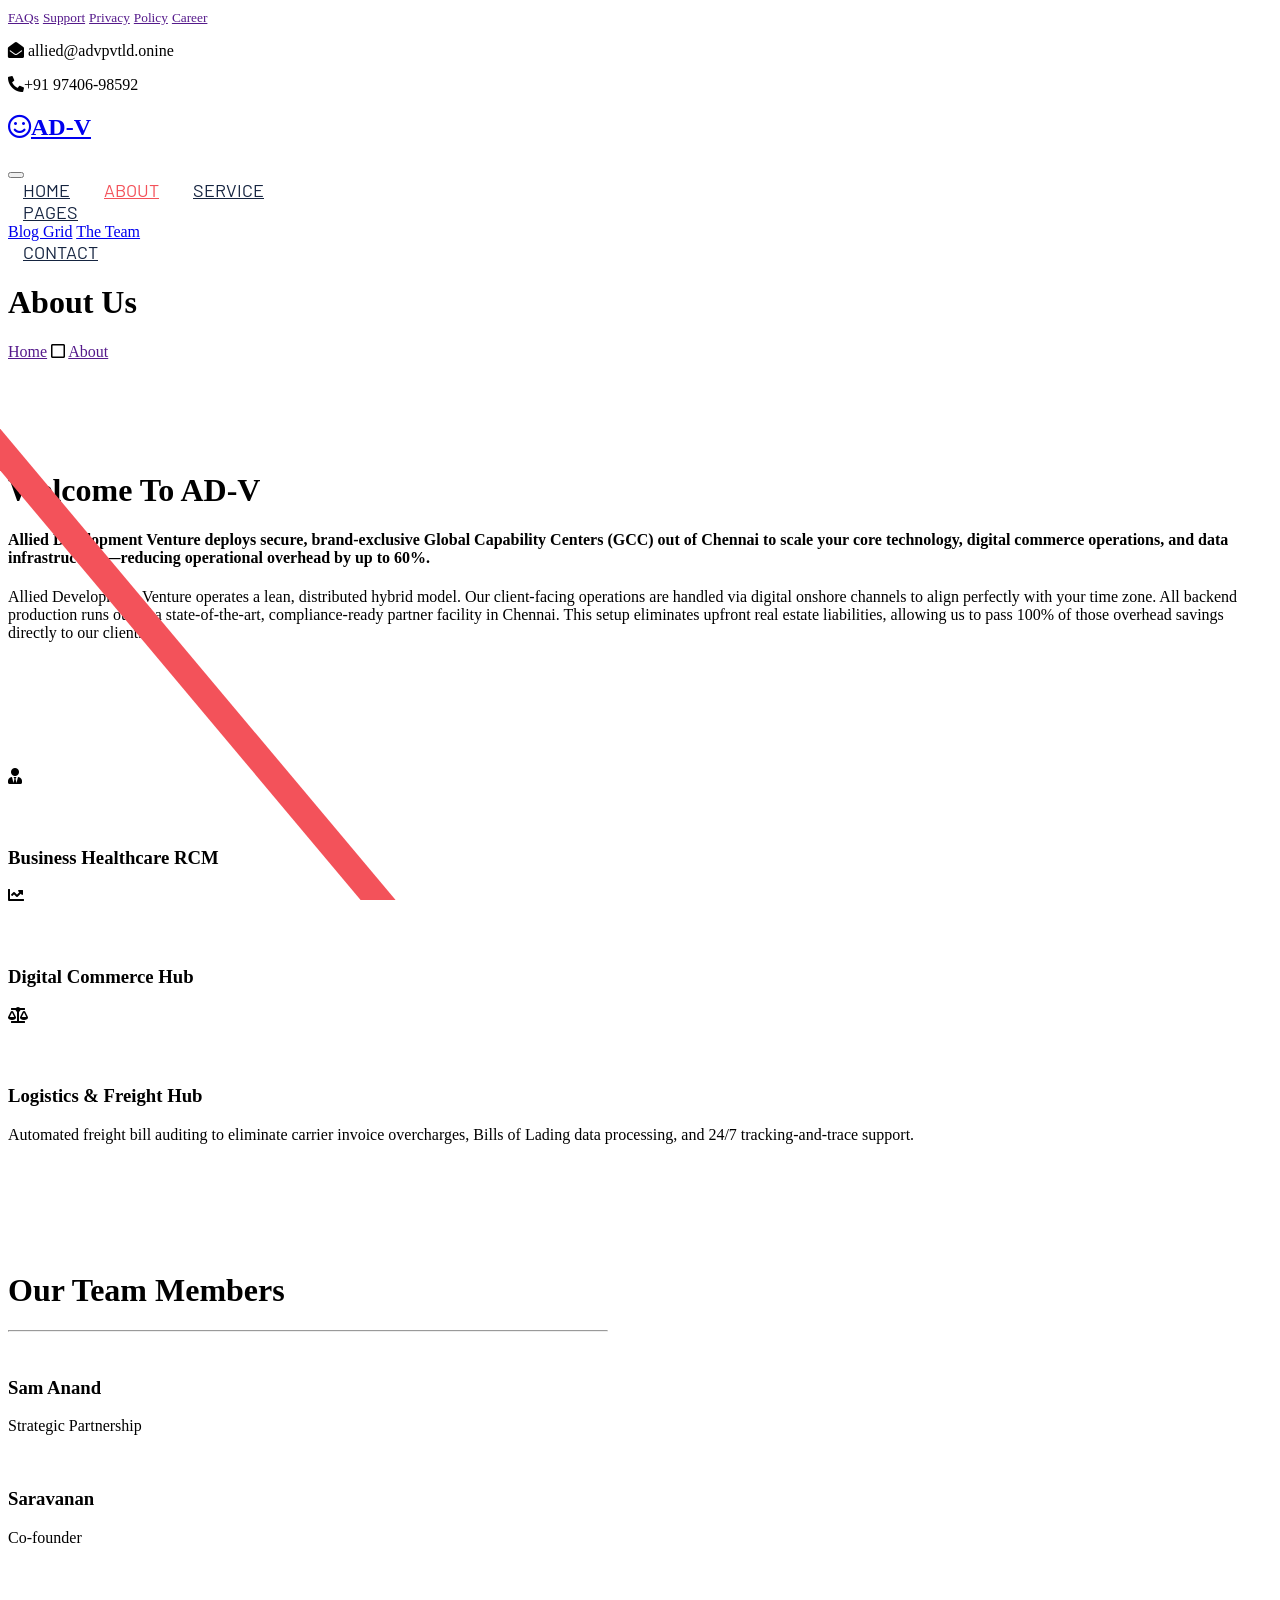
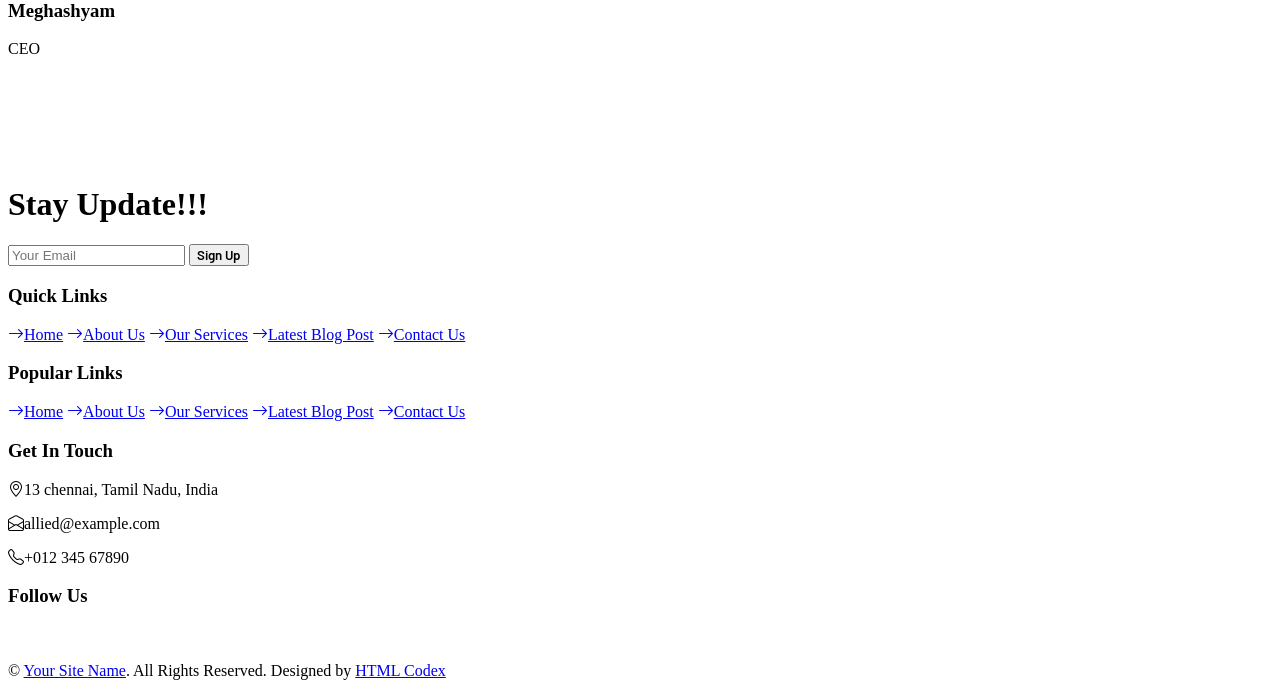
==== about.html @ de0f82d9 "Fix HTML encoding issues in about.html" ====
<!DOCTYPE html>
<html lang="en">

<head>
    <meta charset="utf-8">
    <title> AD-V - Consultancy Website Template</title>
    <meta content="width=device-width, initial-scale=1.0" name="viewport">
    <meta content="Free HTML Templates" name="keywords">
    <meta content="Free HTML Templates" name="description">

    <!-- Favicon -->
    <link href="img/favicon.ico" rel="icon">

    <!-- Google Web Fonts -->
    <link rel="preconnect" href="https://fonts.googleapis.com">
    <link rel="preconnect" href="https://fonts.gstatic.com" crossorigin>
    <link href="https://fonts.googleapis.com/css2?family=Barlow:wght@500;600;700&family=Open+Sans:wght@400;600&display=swap" rel="stylesheet"> 

    <!-- Icon Font Stylesheet -->
    <link href="https://cdnjs.cloudflare.com/ajax/libs/font-awesome/5.10.0/css/all.min.css" rel="stylesheet">
    <link href="https://cdn.jsdelivr.net/npm/bootstrap-icons@1.4.1/font/bootstrap-icons.css" rel="stylesheet">

    <!-- Libraries Stylesheet -->
    <link href="lib/owlcarousel/assets/owl.carousel.min.css" rel="stylesheet">

    <!-- Customized Bootstrap Stylesheet -->
    <link href="css/bootstrap.min.css" rel="stylesheet">

    <!-- Template Stylesheet -->
    <link href="css/style.css" rel="stylesheet">
</head>

<div>
    <!-- Topbar Start -->
    <div class="container-fluid bg-secondary ps-5 pe-0 d-none d-lg-block">
        <div class="row gx-0">
            <div class="col-md-6 text-center text-lg-start mb-2 mb-lg-0">
                <div class="d-inline-flex align-items-center">
                    <a class="text-body py-2 pe-3 border-end" href=""><small>FAQs</small></a>
                    <a class="text-body py-2 px-3 border-end" href=""><small>Support</small></a>
                    <a class="text-body py-2 px-3 border-end" href=""><small>Privacy</small></a>
                    <a class="text-body py-2 px-3 border-end" href=""><small>Policy</small></a>
                    <a class="text-body py-2 ps-3" href=""><small>Career</small></a>
                </div>
            </div>
            <div class="col-md-6 text-center text-lg-end">
                <div class="position-relative d-inline-flex align-items-center bg-primary text-white top-shape px-5">
                    <div class="me-3 pe-3 border-end py-2">
                        <p class="m-0"><i class="fa fa-envelope-open me-2"></i> allied@advpvtld.onine </p>
                    </div>
                    <div class="py-2">
                        <p class="m-0"><i class="fa fa-phone-alt me-2"></i>+91 97406-98592</p>
                    </div>
                </div>
            </div>
        </div>
    </div>
    <!-- Topbar End -->


    <!-- Navbar Start -->
    <nav class="navbar navbar-expand-lg bg-white navbar-light shadow-sm px-5 py-3 py-lg-0">
        <a href="index.html" class="navbar-brand p-0">
            <h1 class="m-0 text-uppercase text-primary"><i class="far fa-smile text-primary me-2"></i>AD-V</h1>
        </a>
        <button class="navbar-toggler" type="button" data-bs-toggle="collapse" data-bs-target="#navbarCollapse">
            <span class="navbar-toggler-icon"></span>
        </button>
        <div class="collapse navbar-collapse" id="navbarCollapse">
            <div class="navbar-nav ms-auto py-0 me-n3">
                <a href="index.html" class="nav-item nav-link">Home</a>
                <a href="about.html" class="nav-item nav-link active">About</a>
                <a href="service.html" class="nav-item nav-link">Service</a>
                <div class="nav-item dropdown">
                    <a href="#" class="nav-link dropdown-toggle" data-bs-toggle="dropdown">Pages</a>
                    <div class="dropdown-menu m-0">
                        <a href="blog.html" class="dropdown-item">Blog Grid</a>
                        <a href="team.html" class="dropdown-item">The Team</a>
                    </div>
                </div>
                <a href="contact.html" class="nav-item nav-link">Contact</a>
            </div>
        </div>
    </nav>
    <!-- Navbar End -->


    <!-- Page Header Start -->
    <div class="container-fluid bg-dark p-5">
        <div class="row">
            <div class="col-12 text-center">
                <h1 class="display-4 text-white">About Us</h1>
                <a href="">Home</a>
                <i class="far fa-square text-primary px-2"></i>
                <a href="">About</a>
            </div>
        </div>
    </div>
    <!-- Page Header End -->


    <!-- About Start -->
    <div class="container-fluid bg-secondary p-0">
        <div class="row g-0">
            <div class="col-lg-6 py-6 px-5">
                <h1 class="display-5 mb-4">Welcome To <span class="text-primary">AD-V</span></h1>
                <h4 class="text-primary mb-4"> Allied Development Venture deploys secure, brand-exclusive Global Capability Centers (GCC) out of Chennai to scale your core technology, digital commerce operations, and data infrastructure—reducing operational overhead by up to 60%.</h4>
                <p class="mb-4">Allied Development Venture operates a lean, distributed hybrid model. Our client-facing operations are handled via digital onshore channels to align perfectly with your time zone. All backend production runs out of a state-of-the-art, compliance-ready partner facility in Chennai. This setup eliminates upfront real estate liabilities, allowing us to pass 100% of those overhead savings directly to our clients</p>
                <a href="" class="btn btn-primary py-md-3 px-md-5 rounded-pill">Get A Quote</a>
            </div>
            <div class="col-lg-6">
                <div class="h-100 d-flex flex-column justify-content-center bg-primary p-5">
                    <div class="d-flex text-white mb-5">
                        <div class="d-flex flex-shrink-0 align-items-center justify-content-center bg-white text-primary rounded-circle mx-auto mb-4" style="width: 60px; height: 60px;">
                            <i class="fa fa-user-tie fs-4"></i>
                        </div>
                        <div class="ps-4">
                            <h3>Business Healthcare RCM</h3>
                            <p class="mb-0"HIPAA-aligned medical coding (ICD-10/CPT), electronic claim batch submissions, insurance eligibility verification, and aged Accounts Receivable (AR) recovery.</p>
                        </div>
                    </div>
                    <div class="d-flex text-white mb-5">
                        <div class="d-flex flex-shrink-0 align-items-center justify-content-center bg-white text-primary rounded-circle mx-auto mb-4" style="width: 60px; height: 60px;">
                            <i class="fa fa-chart-line fs-4"></i>
                        </div>
                        <div class="ps-4">
                            <h3>Digital Commerce Hub</h3>
                            <p class="mb-0"24/7 storefront customer care (Zendesk, Gorgias), product catalog configurations, and order-to-return lifecycles for Shopify and Amazon brands.</p>
                        </div>
                    </div>
                    <div class="d-flex text-white">
                        <div class="d-flex flex-shrink-0 align-items-center justify-content-center bg-white text-primary rounded-circle mx-auto mb-4" style="width: 60px; height: 60px;">
                            <i class="fa fa-balance-scale fs-4"></i>
                        </div>
                        <div class="ps-4">
                            <h3>Logistics & Freight Hub</h3>
                            <p class="mb-0"> Automated freight bill auditing to eliminate carrier invoice overcharges, Bills of Lading data processing, and 24/7 tracking-and-trace support.</p>
                        </div>
                    </div>
                </div>
            </div>
        </div>
    </div>
    <!-- About End -->


    <!-- Team Start -->
    <div class="container-fluid py-6 px-5">
        <div class="text-center mx-auto mb-5" style="max-width: 600px;">
            <h1 class="display-5 mb-0">Our Team Members</h1>
            <hr class="w-25 mx-auto bg-primary">
        </div>
        <div class="row g-5">
            <div class="col-lg-4">
                <div class="team-item position-relative overflow-hidden">
                    <img class="img-fluid w-100" src="img/team-1.jpg" alt="">
                    <div class="team-text w-100 position-absolute top-50 text-center bg-primary p-4">
                        <h3 class="text-white">Sam Anand</h3>
                        <p class="text-white text-uppercase mb-0">Strategic Partnership </p>
                    </div>
                </div>
            </div>
            <div class="col-lg-4">
                <div class="team-item position-relative overflow-hidden">
                    <img class="img-fluid w-100" src="img/team-2.jpg" alt="">
                    <div class="team-text w-100 position-absolute top-50 text-center bg-primary p-4">
                        <h3 class="text-white">Saravanan</h3>
                        <p class="text-white text-uppercase mb-0">Co-founder</p>
                    </div>
                </div>
            </div>
            <div class="col-lg-4">
                <div class="team-item position-relative overflow-hidden">
                    <img class="img-fluid w-100" src="img/team-3.jpg" alt="">
                    <div class="team-text w-100 position-absolute top-50 text-center bg-primary p-4">
                        <h3 class="text-white">Meghashyam</h3>
                        <p class="text-white text-uppercase mb-0">CEO </p>
                    </div>
                </div>
            </div>
        </div>
    </div>
    <!-- Team End -->
    

    <!-- Footer Start -->
    <div class="container-fluid bg-primary text-secondary p-5">
        <div class="row g-5">
            <div class="col-12 text-center">
                <h1 class="display-5 mb-4">Stay Update!!!</h1>
                <form class="mx-auto" style="max-width: 600px;">
                    <div class="input-group">
                        <input type="text" class="form-control border-white p-3" placeholder="Your Email">
                        <button class="btn btn-dark px-4">Sign Up</button>
                    </div>
                </form>
            </div>
        </div>
    </div>
    <div class="container-fluid bg-dark text-secondary p-5">
        <div class="row g-5">
            <div class="col-lg-3 col-md-6">
                <h3 class="text-white mb-4">Quick Links</h3>
                <div class="d-flex flex-column justify-content-start">
                    <a class="text-secondary mb-2" href="#"><i class="bi bi-arrow-right text-primary me-2"></i>Home</a>
                    <a class="text-secondary mb-2" href="#"><i class="bi bi-arrow-right text-primary me-2"></i>About Us</a>
                    <a class="text-secondary mb-2" href="#"><i class="bi bi-arrow-right text-primary me-2"></i>Our Services</a>
                    <a class="text-secondary mb-2" href="#"><i class="bi bi-arrow-right text-primary me-2"></i>Latest Blog Post</a>
                    <a class="text-secondary" href="#"><i class="bi bi-arrow-right text-primary me-2"></i>Contact Us</a>
                </div>
            </div>
            <div class="col-lg-3 col-md-6">
                <h3 class="text-white mb-4">Popular Links</h3>
                <div class="d-flex flex-column justify-content-start">
                    <a class="text-secondary mb-2" href="#"><i class="bi bi-arrow-right text-primary me-2"></i>Home</a>
                    <a class="text-secondary mb-2" href="#"><i class="bi bi-arrow-right text-primary me-2"></i>About Us</a>
                    <a class="text-secondary mb-2" href="#"><i class="bi bi-arrow-right text-primary me-2"></i>Our Services</a>
                    <a class="text-secondary mb-2" href="#"><i class="bi bi-arrow-right text-primary me-2"></i>Latest Blog Post</a>
                    <a class="text-secondary" href="#"><i class="bi bi-arrow-right text-primary me-2"></i>Contact Us</a>
                </div>
            </div>
            <div class="col-lg-3 col-md-6">
                <h3 class="text-white mb-4">Get In Touch</h3>
                <p class="mb-2"><i class="bi bi-geo-alt text-primary me-2"></i>13 chennai, Tamil Nadu, India</p>
                <p class="mb-2"><i class="bi bi-envelope-open text-primary me-2"></i>allied@example.com</p>
                <p class="mb-0"><i class="bi bi-telephone text-primary me-2"></i>+012 345 67890</p>
            </div>
            <div class="col-lg-3 col-md-6">
                <h3 class="text-white mb-4">Follow Us</h3>
                <div class="d-flex">
                    <a class="btn btn-lg btn-primary btn-lg-square rounded-circle me-2" href="#"><i class="fab fa-twitter fw-normal"></i></a>
                    <a class="btn btn-lg btn-primary btn-lg-square rounded-circle me-2" href="#"><i class="fab fa-facebook-f fw-normal"></i></a>
                    <a class="btn btn-lg btn-primary btn-lg-square rounded-circle me-2" href="#"><i class="fab fa-linkedin-in fw-normal"></i></a>
                    <a class="btn btn-lg btn-primary btn-lg-square rounded-circle" href="#"><i class="fab fa-instagram fw-normal"></i></a>
                </div>
            </div>
        </div>
    </div>
    <div class="container-fluid bg-dark text-secondary text-center border-top py-4 px-5" style="border-color: rgba(256, 256, 256, .1) !important;">
        <p class="m-0">
            &copy; <a class="text-secondary border-bottom" href="#">Your Site Name</a>. All Rights Reserved.
            
            <!--/*** The author’s attribution link must remain intact in the template. ***/-->
            <!--/*** If you wish to remove this credit link, please purchase the Pro Version . ***/-->
            Designed by <a class="text-secondary border-bottom" href="https://htmlcodex.com">HTML Codex</a>
        </p>
    </div>
    <!-- Footer End -->


    <!-- Back to Top -->
    <a href="#" class="btn btn-lg btn-primary btn-lg-square rounded-circle back-to-top"><i class="bi bi-arrow-up"></i></a>


    <!-- JavaScript Libraries -->
    <script src="https://code.jquery.com/jquery-3.4.1.min.js"></script>
    <script src="https://cdn.jsdelivr.net/npm/bootstrap@5.0.0/dist/js/bootstrap.bundle.min.js"></script>
    <script src="lib/easing/easing.min.js"></script>
    <script src="lib/waypoints/waypoints.min.js"></script>
    <script src="lib/owlcarousel/owl.carousel.min.js"></script>

    <!-- Template Javascript -->
    <script src="js/main.js"></script>
</body>

</html>
---- css/style.css ----
/********** Template CSS **********/
:root {
    --primary: #F3525A;
    --secondary: #F6F6F6;
    --light: #FFFFFF;
    --dark: #152440;
}

h1,
h2,
.font-weight-bold {
    font-weight: 700 !important;
}

h3,
h4,
.font-weight-semi-bold {
    font-weight: 600 !important;
}

h5,
h6,
.font-weight-medium {
    font-weight: 500 !important;
}

.pt-6 {
    padding-top: 90px;
}

.pb-6 {
    padding-bottom: 90px;
}

.py-6 {
    padding-top: 90px;
    padding-bottom: 90px;
}

.btn {
    font-family: 'Barlow', sans-serif;
    font-weight: 600;
    transition: .5s;
}

.btn-primary {
    color: #FFFFFF;
}

.btn-square {
    width: 36px;
    height: 36px;
}

.btn-sm-square {
    width: 28px;
    height: 28px;
}

.btn-lg-square {
    width: 46px;
    height: 46px;
}

.btn-square,
.btn-sm-square,
.btn-lg-square {
    padding-left: 0;
    padding-right: 0;
    text-align: center;
}

.back-to-top {
    position: fixed;
    display: none;
    right: 45px;
    bottom: 45px;
    z-index: 99;
}

.top-shape::before {
    position: absolute;
    content: "";
    width: 35px;
    height: 100%;
    top: 0;
    left: -17px;
    background: var(--primary);
    transform: skew(40deg);
}

.navbar-light .navbar-nav .nav-link {
    font-family: 'Barlow', sans-serif;
    padding: 35px 15px;
    font-size: 18px;
    text-transform: uppercase;
    color: var(--dark);
    outline: none;
    transition: .5s;
}

.sticky-top.navbar-light .navbar-nav .nav-link {
    padding: 20px 15px;
}

.navbar-light .navbar-nav .nav-link:hover,
.navbar-light .navbar-nav .nav-link.active {
    color: var(--primary);
}

@media (max-width: 991.98px) {
    .navbar-light .navbar-nav .nav-link  {
        padding: 10px 0;
    }
}

.carousel-caption {
    top: 0;
    left: 0;
    right: 0;
    bottom: 0;
    background: rgba(21, 36, 64, .7);
    z-index: 1;
}

@media (max-width: 576px) {
    .carousel-caption h5 {
        font-size: 14px;
        font-weight: 500 !important;
    }

    .carousel-caption h1 {
        font-size: 30px;
        font-weight: 600 !important;
    }
}

.carousel-control-prev,
.carousel-control-next {
    width: 10%;
}

.carousel-control-prev-icon,
.carousel-control-next-icon {
    width: 3rem;
    height: 3rem;
}

.service-item {
    position: relative;
    overflow: hidden;
    height: 350px;
    display: flex;
    flex-direction: column;
    align-items: center;
    justify-content: center;
    transition: .3s;
}

.service-item::after {
    position: absolute;
    content: "";
    width: 100%;
    height: 50px;
    bottom: -50px;
    left: 0;
    background: var(--light);
    border-radius: 100% 100% 0 0;
    box-shadow: 0px -10px 5px #EEEEEE;
    transition: .5s;
}

.service-item:hover::after {
    bottom: -25px;
}

.service-item p {
    transition: .3s;
}

.service-item:hover p {
    margin-bottom: 25px !important;
}

.team-item img {
    transform: scale(1.15);
    margin-left: -30px;
    transition: .5s;
}

.team-item:hover img {
    margin-left: 0;
}

.team-item .team-text {
    left: -100%;
    transition: .5s;
}

.team-item .team-text::after {
    position: absolute;
    content: "";
    width: 0;
    height: 0;
    top: 50%;
    right: -60px;
    margin-top: -30px;
    border: 30px solid;
    border-color: transparent transparent transparent var(--primary);
}

.team-item:hover .team-text {
    left: 0;
}

.blog-item img {
    transition: .5s;
}

.blog-item:hover img {
    transform: scale(1.1);
}
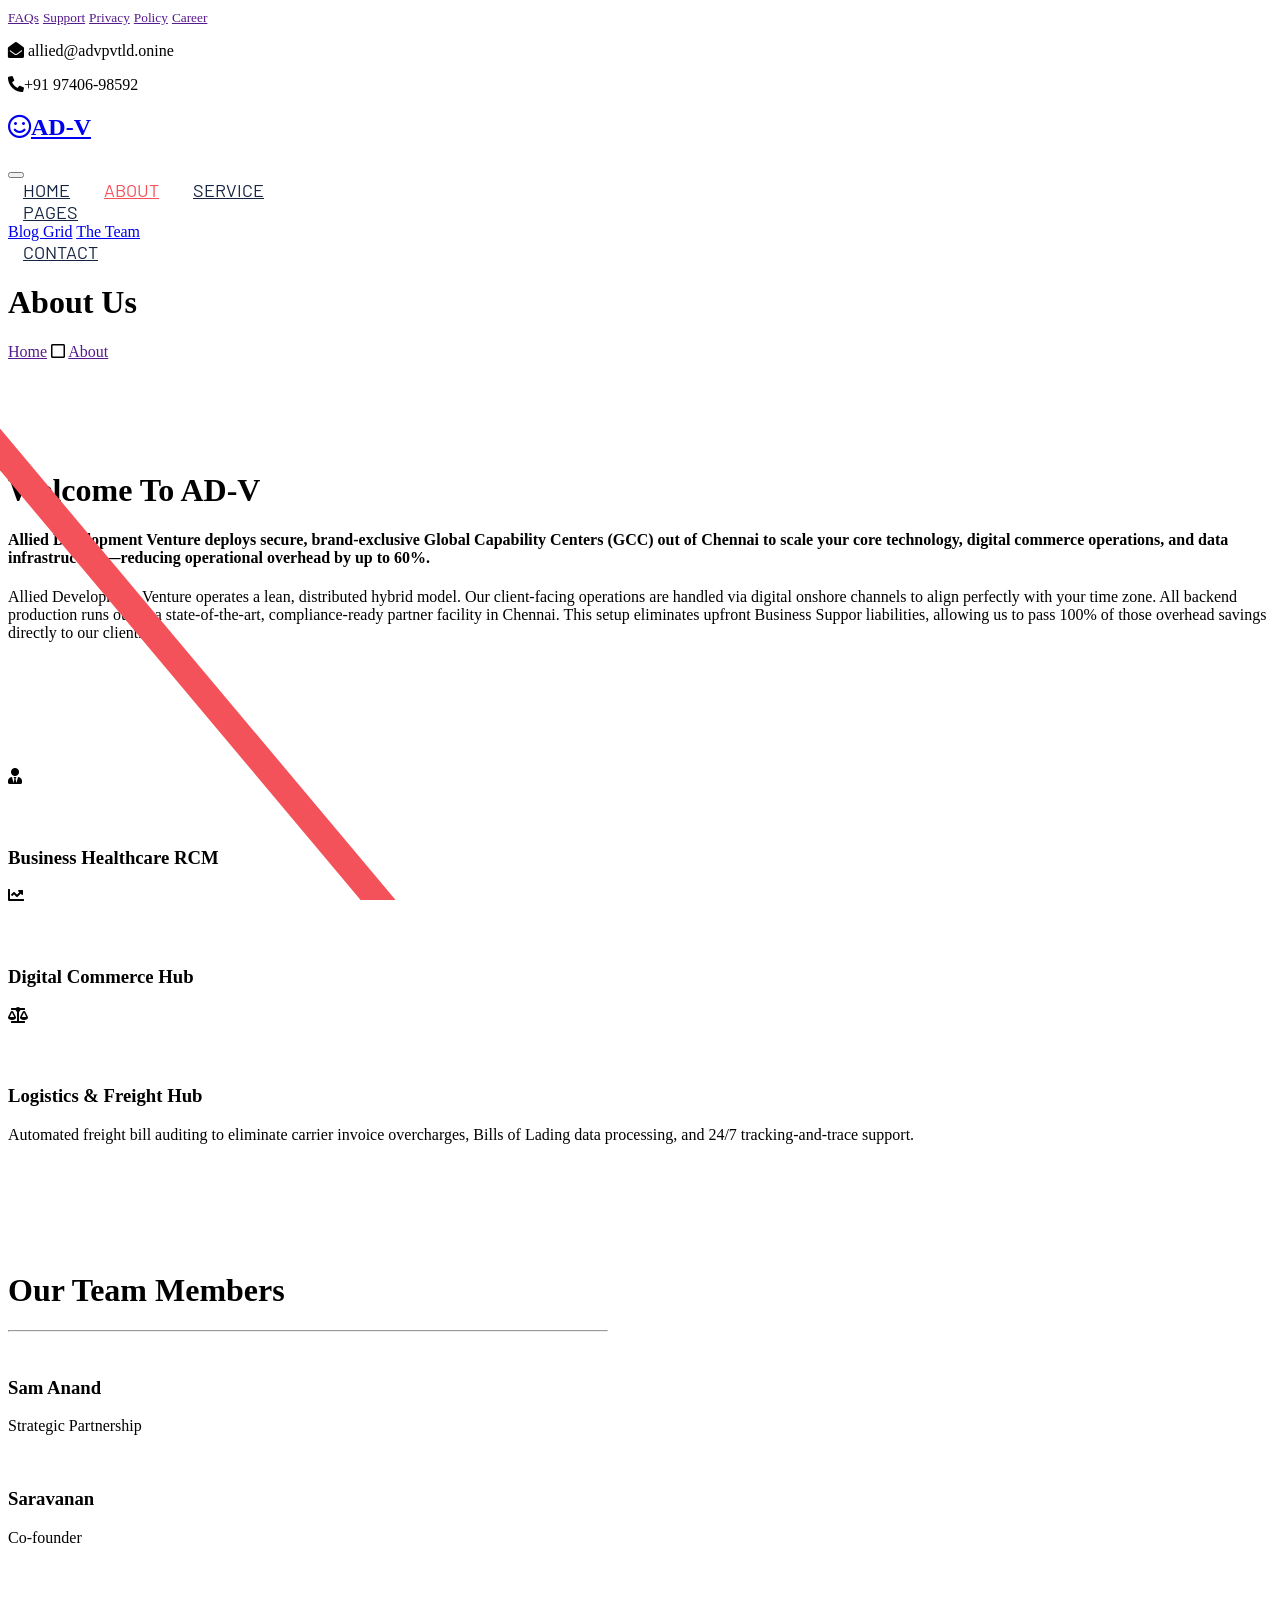
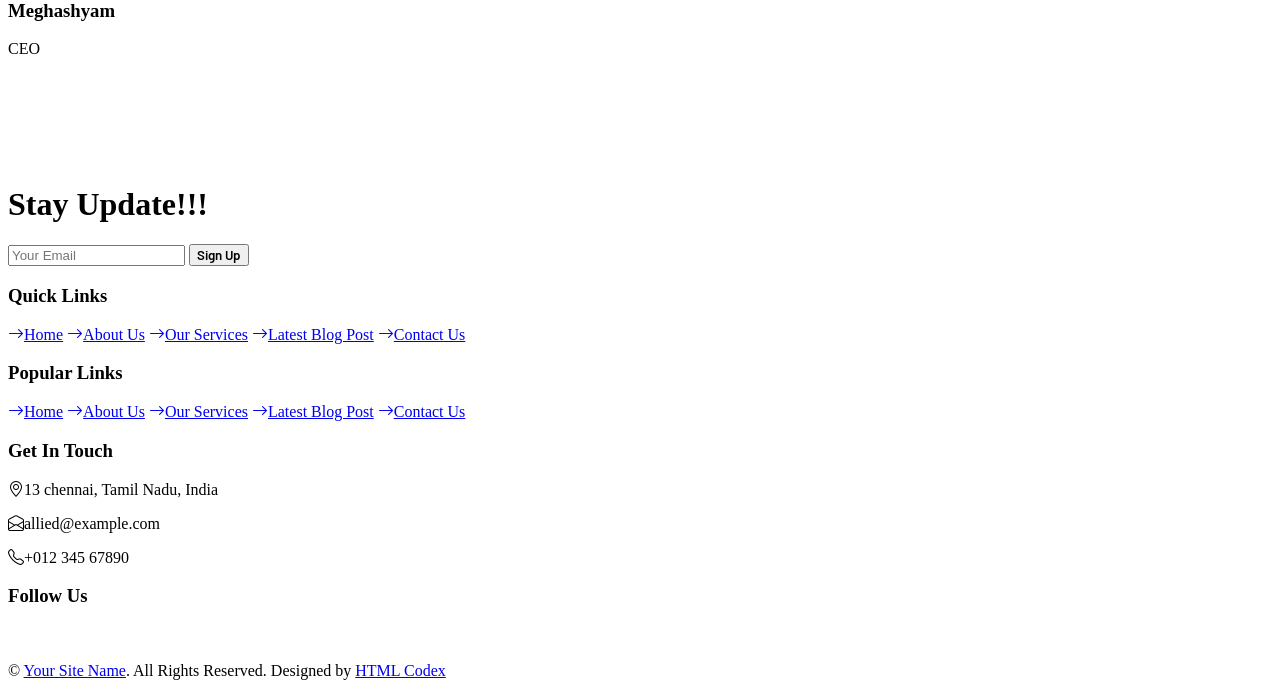
==== commit 1907b5be: "Update about.html" ====
--- a/about.html
+++ b/about.html
@@ -105,7 +105,7 @@
             <div class="col-lg-6 py-6 px-5">
                 <h1 class="display-5 mb-4">Welcome To <span class="text-primary">AD-V</span></h1>
                 <h4 class="text-primary mb-4"> Allied Development Venture deploys secure, brand-exclusive Global Capability Centers (GCC) out of Chennai to scale your core technology, digital commerce operations, and data infrastructure—reducing operational overhead by up to 60%.</h4>
-                <p class="mb-4">Allied Development Venture operates a lean, distributed hybrid model. Our client-facing operations are handled via digital onshore channels to align perfectly with your time zone. All backend production runs out of a state-of-the-art, compliance-ready partner facility in Chennai. This setup eliminates upfront real estate liabilities, allowing us to pass 100% of those overhead savings directly to our clients</p>
+                <p class="mb-4">Allied Development Venture operates a lean, distributed hybrid model. Our client-facing operations are handled via digital onshore channels to align perfectly with your time zone. All backend production runs out of a state-of-the-art, compliance-ready partner facility in Chennai. This setup eliminates upfront Business Suppor liabilities, allowing us to pass 100% of those overhead savings directly to our clients</p>
                 <a href="" class="btn btn-primary py-md-3 px-md-5 rounded-pill">Get A Quote</a>
             </div>
             <div class="col-lg-6">
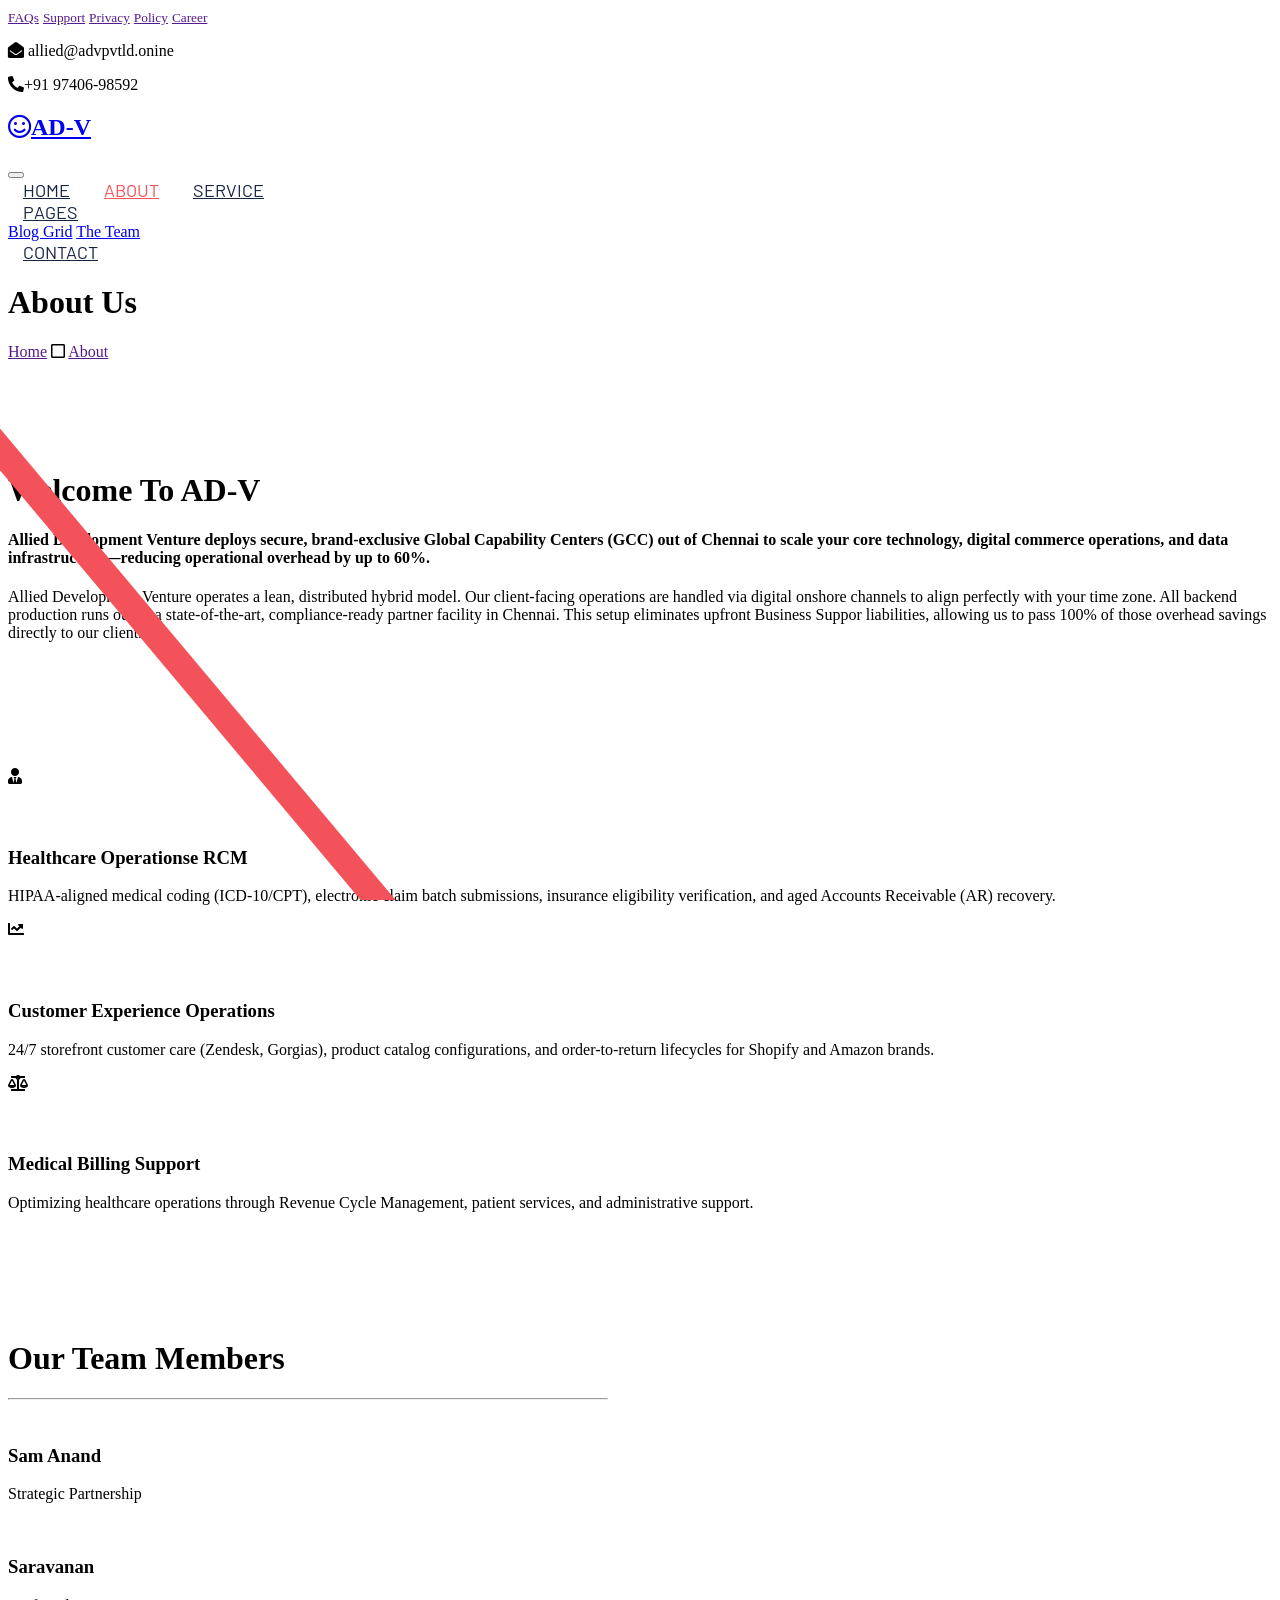
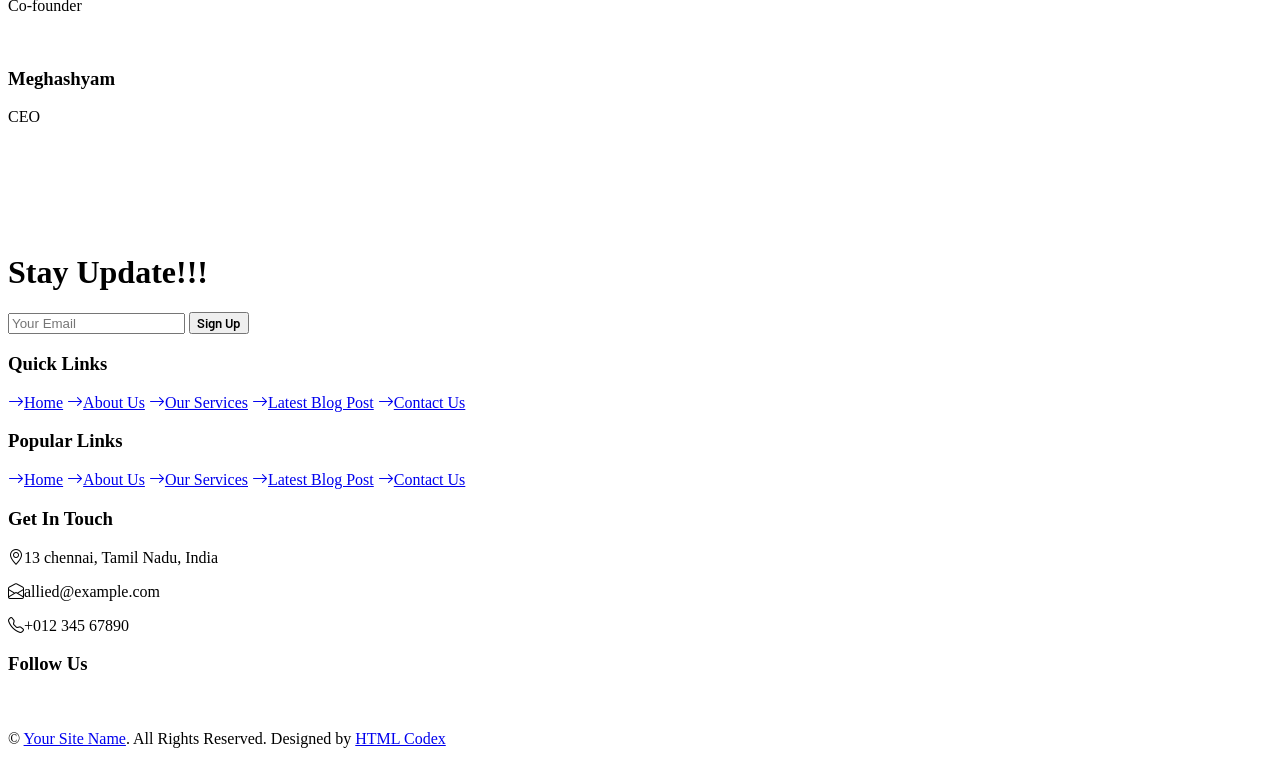
==== commit 8df35f88: "Restore and update about.html structure The HTML structure has been restored and updated with the co" ====
--- a/about.html
+++ b/about.html
@@ -115,8 +115,8 @@
                             <i class="fa fa-user-tie fs-4"></i>
                         </div>
                         <div class="ps-4">
-                            <h3>Business Healthcare RCM</h3>
-                            <p class="mb-0"HIPAA-aligned medical coding (ICD-10/CPT), electronic claim batch submissions, insurance eligibility verification, and aged Accounts Receivable (AR) recovery.</p>
+                            <h3>Healthcare Operationse RCM</h3>
+                            <p class="mb-0"> HIPAA-aligned medical coding (ICD-10/CPT), electronic claim batch submissions, insurance eligibility verification, and aged Accounts Receivable (AR) recovery.</p>
                         </div>
                     </div>
                     <div class="d-flex text-white mb-5">
@@ -124,8 +124,8 @@
                             <i class="fa fa-chart-line fs-4"></i>
                         </div>
                         <div class="ps-4">
-                            <h3>Digital Commerce Hub</h3>
-                            <p class="mb-0"24/7 storefront customer care (Zendesk, Gorgias), product catalog configurations, and order-to-return lifecycles for Shopify and Amazon brands.</p>
+                            <h3>Customer Experience Operations</h3>
+                           <p class="mb-0"> 24/7 storefront customer care (Zendesk, Gorgias), product catalog configurations, and order-to-return lifecycles for Shopify and Amazon brands.</p>
                         </div>
                     </div>
                     <div class="d-flex text-white">
@@ -133,8 +133,8 @@
                             <i class="fa fa-balance-scale fs-4"></i>
                         </div>
                         <div class="ps-4">
-                            <h3>Logistics & Freight Hub</h3>
-                            <p class="mb-0"> Automated freight bill auditing to eliminate carrier invoice overcharges, Bills of Lading data processing, and 24/7 tracking-and-trace support.</p>
+                            <h3>Medical Billing Support</h3>
+                            <p class="mb-0"> Optimizing healthcare operations through Revenue Cycle Management, patient services, and administrative support.</p>
                         </div>
                     </div>
                 </div>
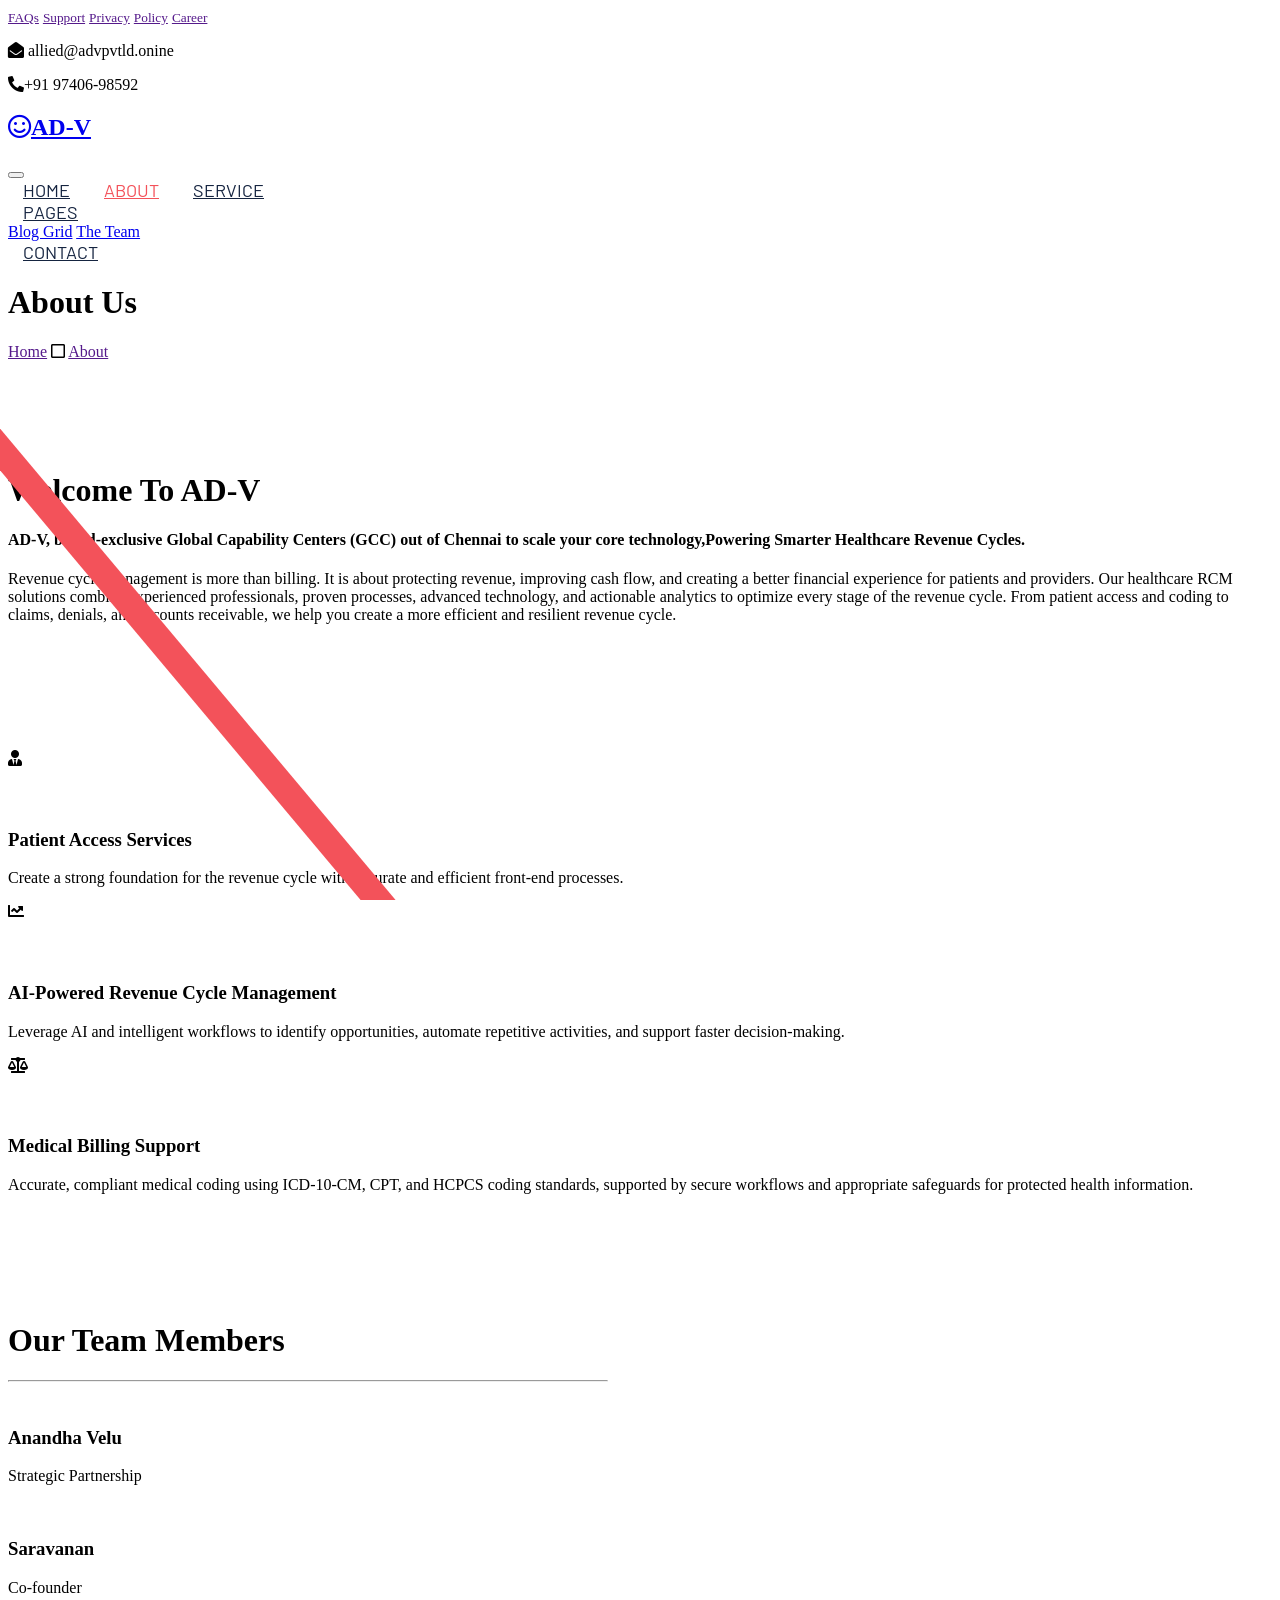
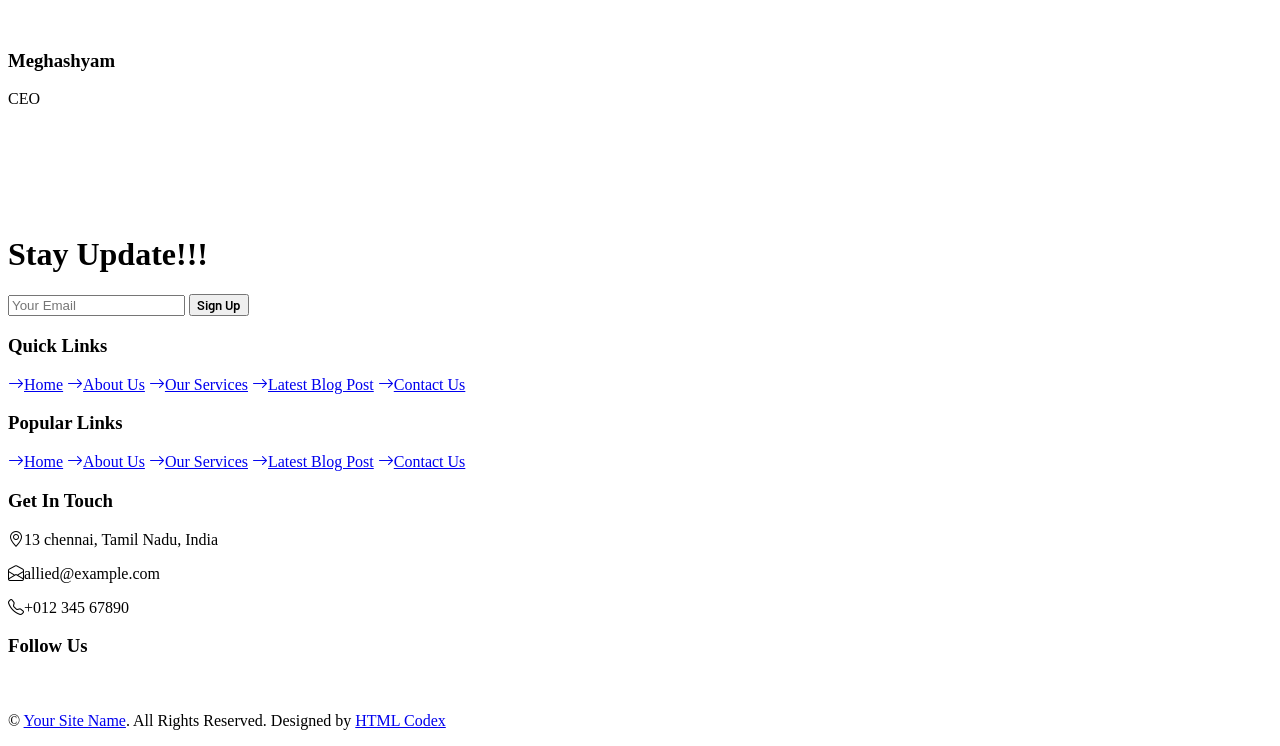
==== commit abb96929: "Revise about.html for content and layout improvements Updated the content and structure of the about" ====
--- a/about.html
+++ b/about.html
@@ -3,7 +3,7 @@
 
 <head>
     <meta charset="utf-8">
-    <title> AD-V - Consultancy Website Template</title>
+    <title> AD-V Website Template</title>
     <meta content="width=device-width, initial-scale=1.0" name="viewport">
     <meta content="Free HTML Templates" name="keywords">
     <meta content="Free HTML Templates" name="description">
@@ -104,8 +104,12 @@
         <div class="row g-0">
             <div class="col-lg-6 py-6 px-5">
                 <h1 class="display-5 mb-4">Welcome To <span class="text-primary">AD-V</span></h1>
-                <h4 class="text-primary mb-4"> Allied Development Venture deploys secure, brand-exclusive Global Capability Centers (GCC) out of Chennai to scale your core technology, digital commerce operations, and data infrastructure—reducing operational overhead by up to 60%.</h4>
-                <p class="mb-4">Allied Development Venture operates a lean, distributed hybrid model. Our client-facing operations are handled via digital onshore channels to align perfectly with your time zone. All backend production runs out of a state-of-the-art, compliance-ready partner facility in Chennai. This setup eliminates upfront Business Suppor liabilities, allowing us to pass 100% of those overhead savings directly to our clients</p>
+                <h4 class="text-primary mb-4"> AD-V, brand-exclusive Global Capability Centers (GCC) out of Chennai to scale your core technology,Powering Smarter Healthcare Revenue Cycles.</h4>
+                <p class="mb-4">Revenue cycle management is more than billing. It is about protecting revenue, improving cash flow, and creating a better financial experience for patients and providers.
+
+Our healthcare RCM solutions combine experienced professionals, proven processes, advanced technology, and actionable analytics to optimize every stage of the revenue cycle.
+
+From patient access and coding to claims, denials, and accounts receivable, we help you create a more efficient and resilient revenue cycle.</p>
                 <a href="" class="btn btn-primary py-md-3 px-md-5 rounded-pill">Get A Quote</a>
             </div>
             <div class="col-lg-6">
@@ -115,8 +119,8 @@
                             <i class="fa fa-user-tie fs-4"></i>
                         </div>
                         <div class="ps-4">
-                            <h3>Healthcare Operationse RCM</h3>
-                            <p class="mb-0"> HIPAA-aligned medical coding (ICD-10/CPT), electronic claim batch submissions, insurance eligibility verification, and aged Accounts Receivable (AR) recovery.</p>
+                            <h3>Patient Access Services</h3>
+                            <p class="mb-0">Create a strong foundation for the revenue cycle with accurate and efficient front-end processes.</p>
                         </div>
                     </div>
                     <div class="d-flex text-white mb-5">
@@ -124,8 +128,8 @@
                             <i class="fa fa-chart-line fs-4"></i>
                         </div>
                         <div class="ps-4">
-                            <h3>Customer Experience Operations</h3>
-                           <p class="mb-0"> 24/7 storefront customer care (Zendesk, Gorgias), product catalog configurations, and order-to-return lifecycles for Shopify and Amazon brands.</p>
+                            <h3>AI-Powered Revenue Cycle Management</h3>
+                           <p class="mb-0"> Leverage AI and intelligent workflows to identify opportunities, automate repetitive activities, and support faster decision-making.</p>
                         </div>
                     </div>
                     <div class="d-flex text-white">
@@ -134,7 +138,7 @@
                         </div>
                         <div class="ps-4">
                             <h3>Medical Billing Support</h3>
-                            <p class="mb-0"> Optimizing healthcare operations through Revenue Cycle Management, patient services, and administrative support.</p>
+                            <p class="mb-0"> Accurate, compliant medical coding using ICD-10-CM, CPT, and HCPCS coding standards, supported by secure workflows and appropriate safeguards for protected health information.</p>
                         </div>
                     </div>
                 </div>
@@ -155,7 +159,7 @@
                 <div class="team-item position-relative overflow-hidden">
                     <img class="img-fluid w-100" src="img/team-1.jpg" alt="">
                     <div class="team-text w-100 position-absolute top-50 text-center bg-primary p-4">
-                        <h3 class="text-white">Sam Anand</h3>
+                        <h3 class="text-white">Anandha Velu </h3>
                         <p class="text-white text-uppercase mb-0">Strategic Partnership </p>
                     </div>
                 </div>
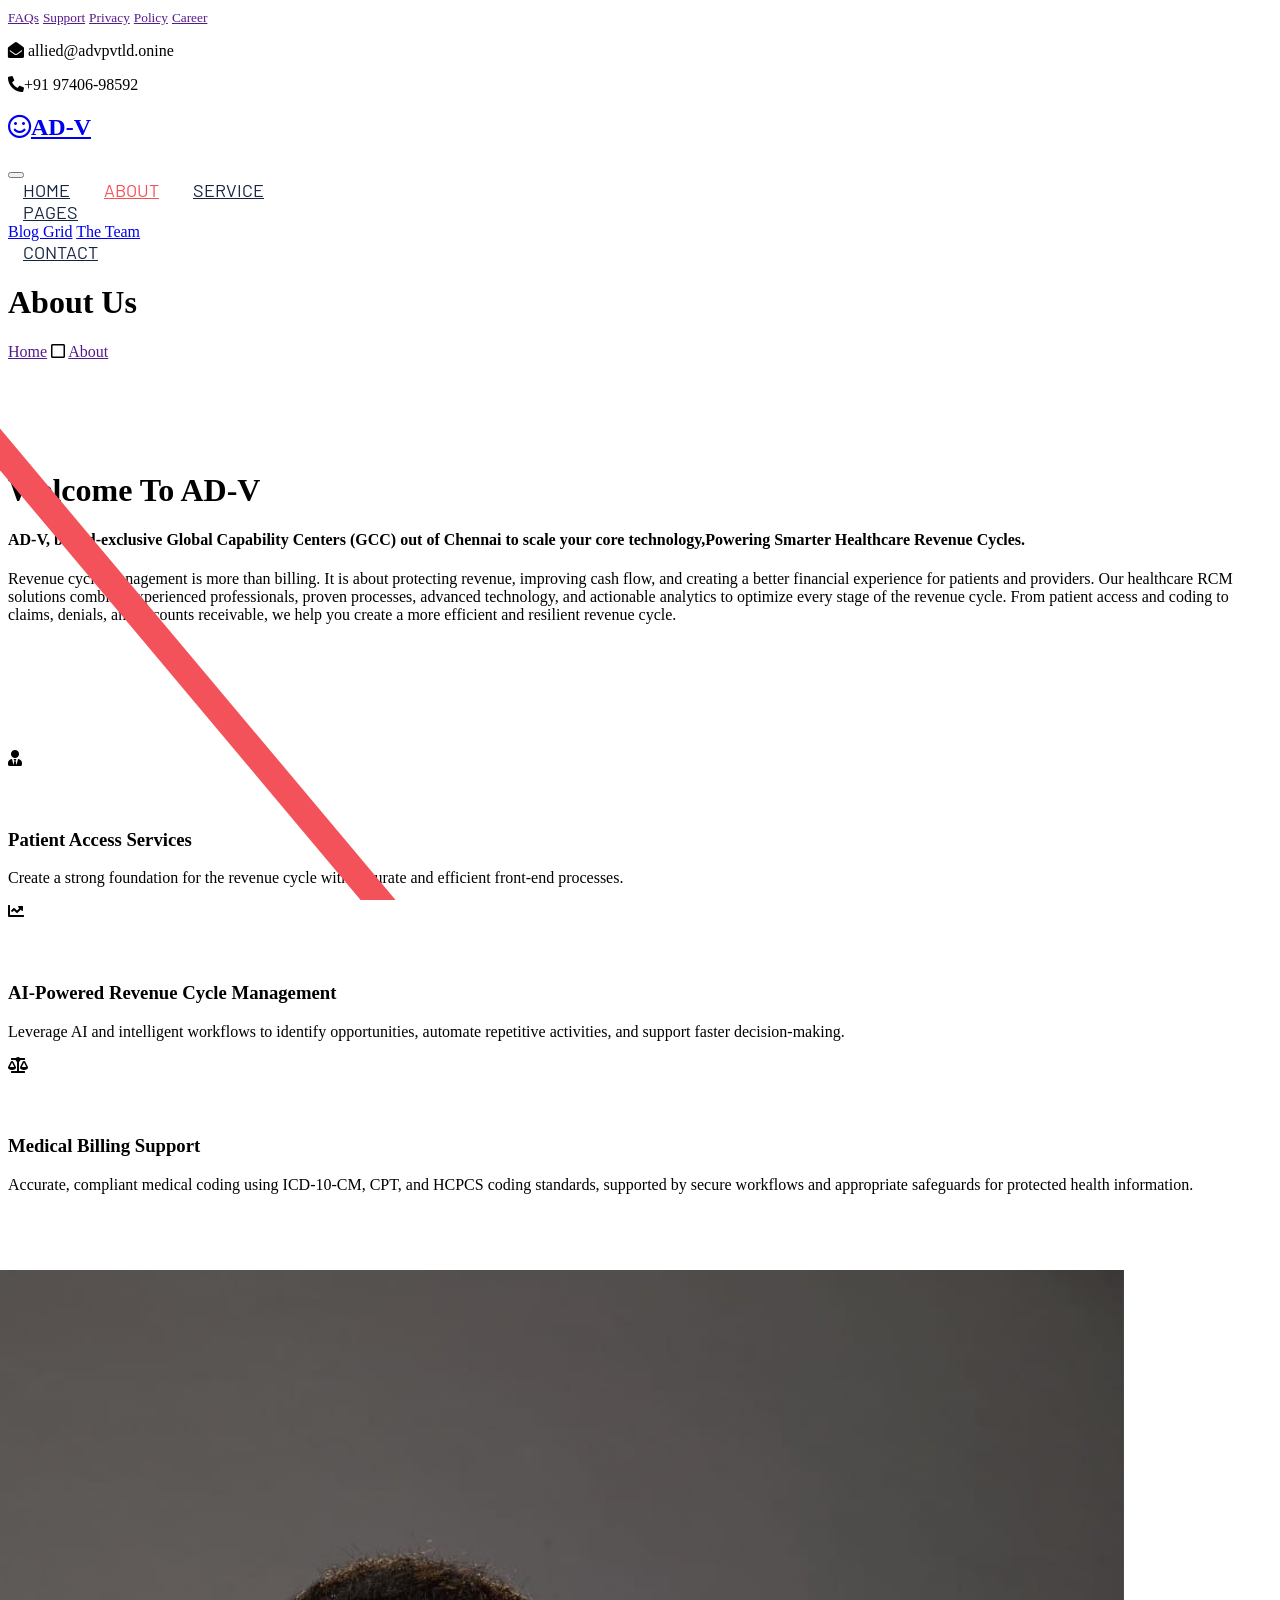
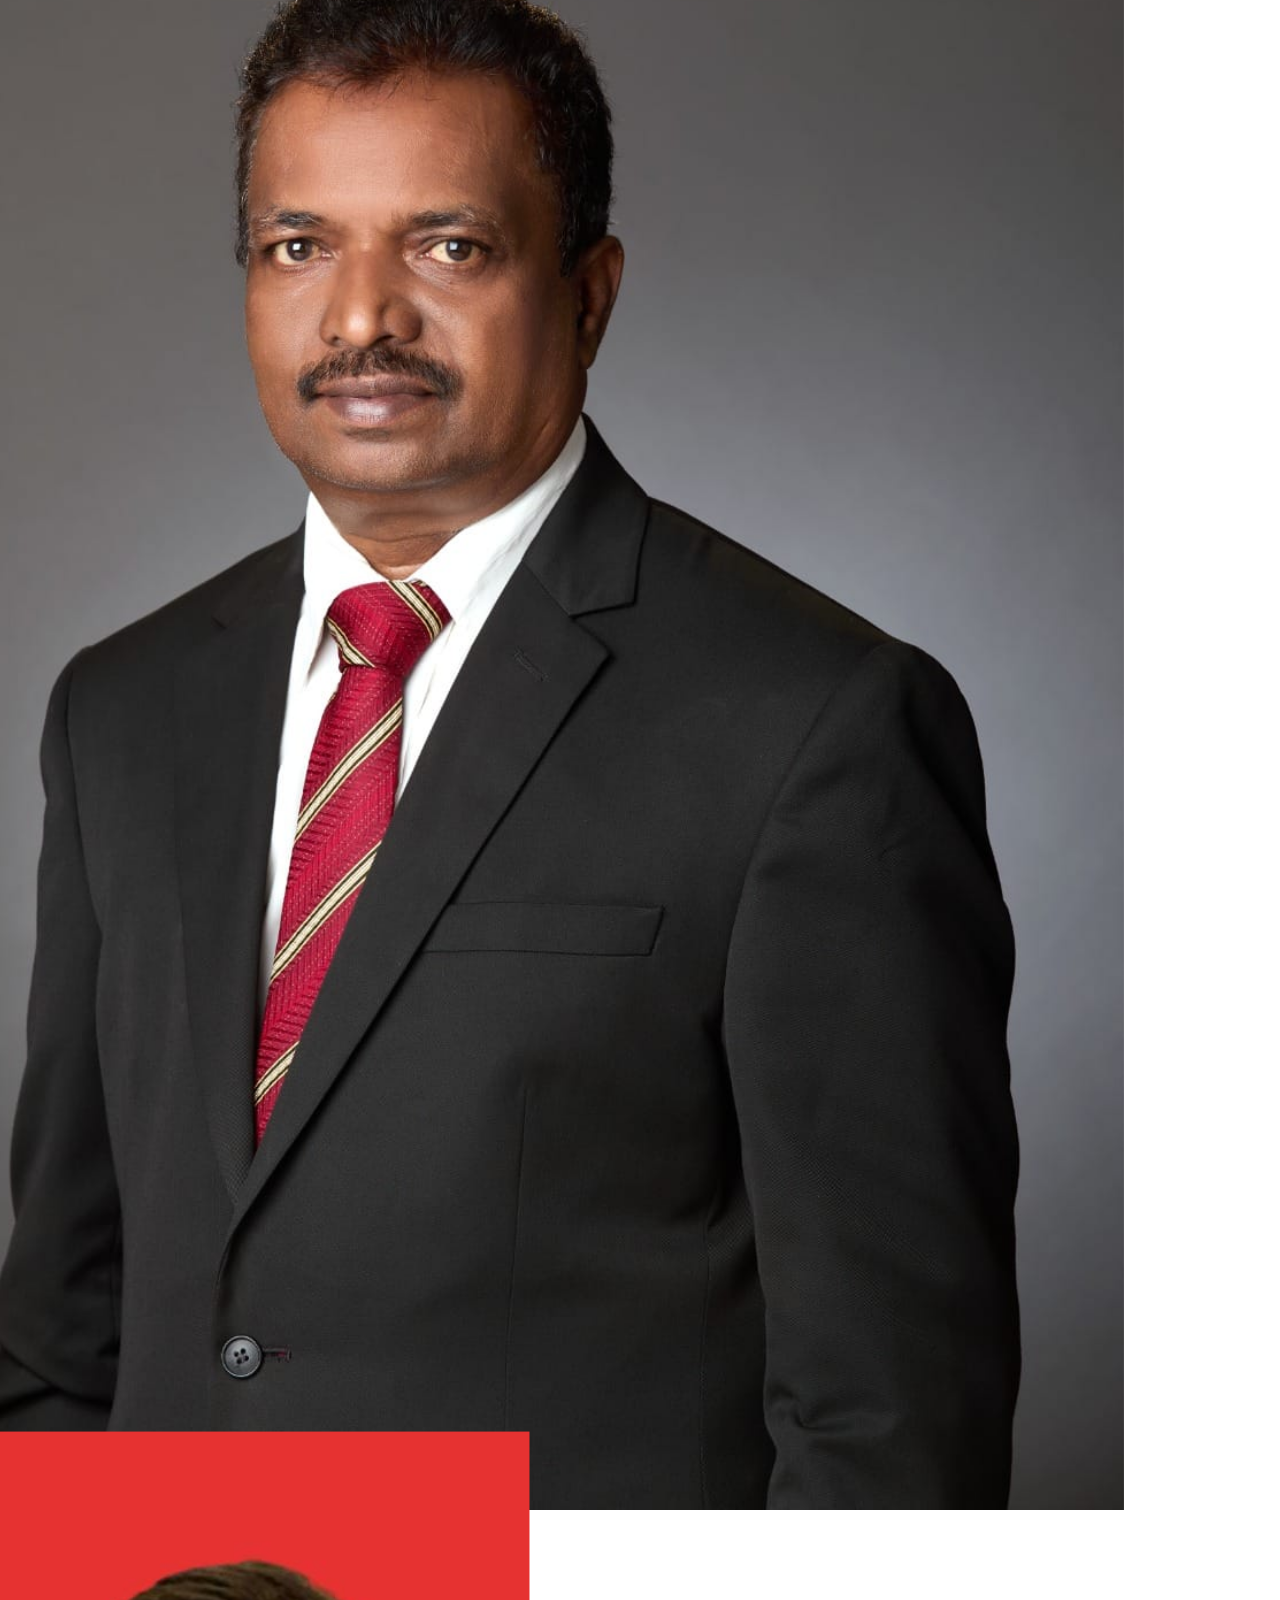
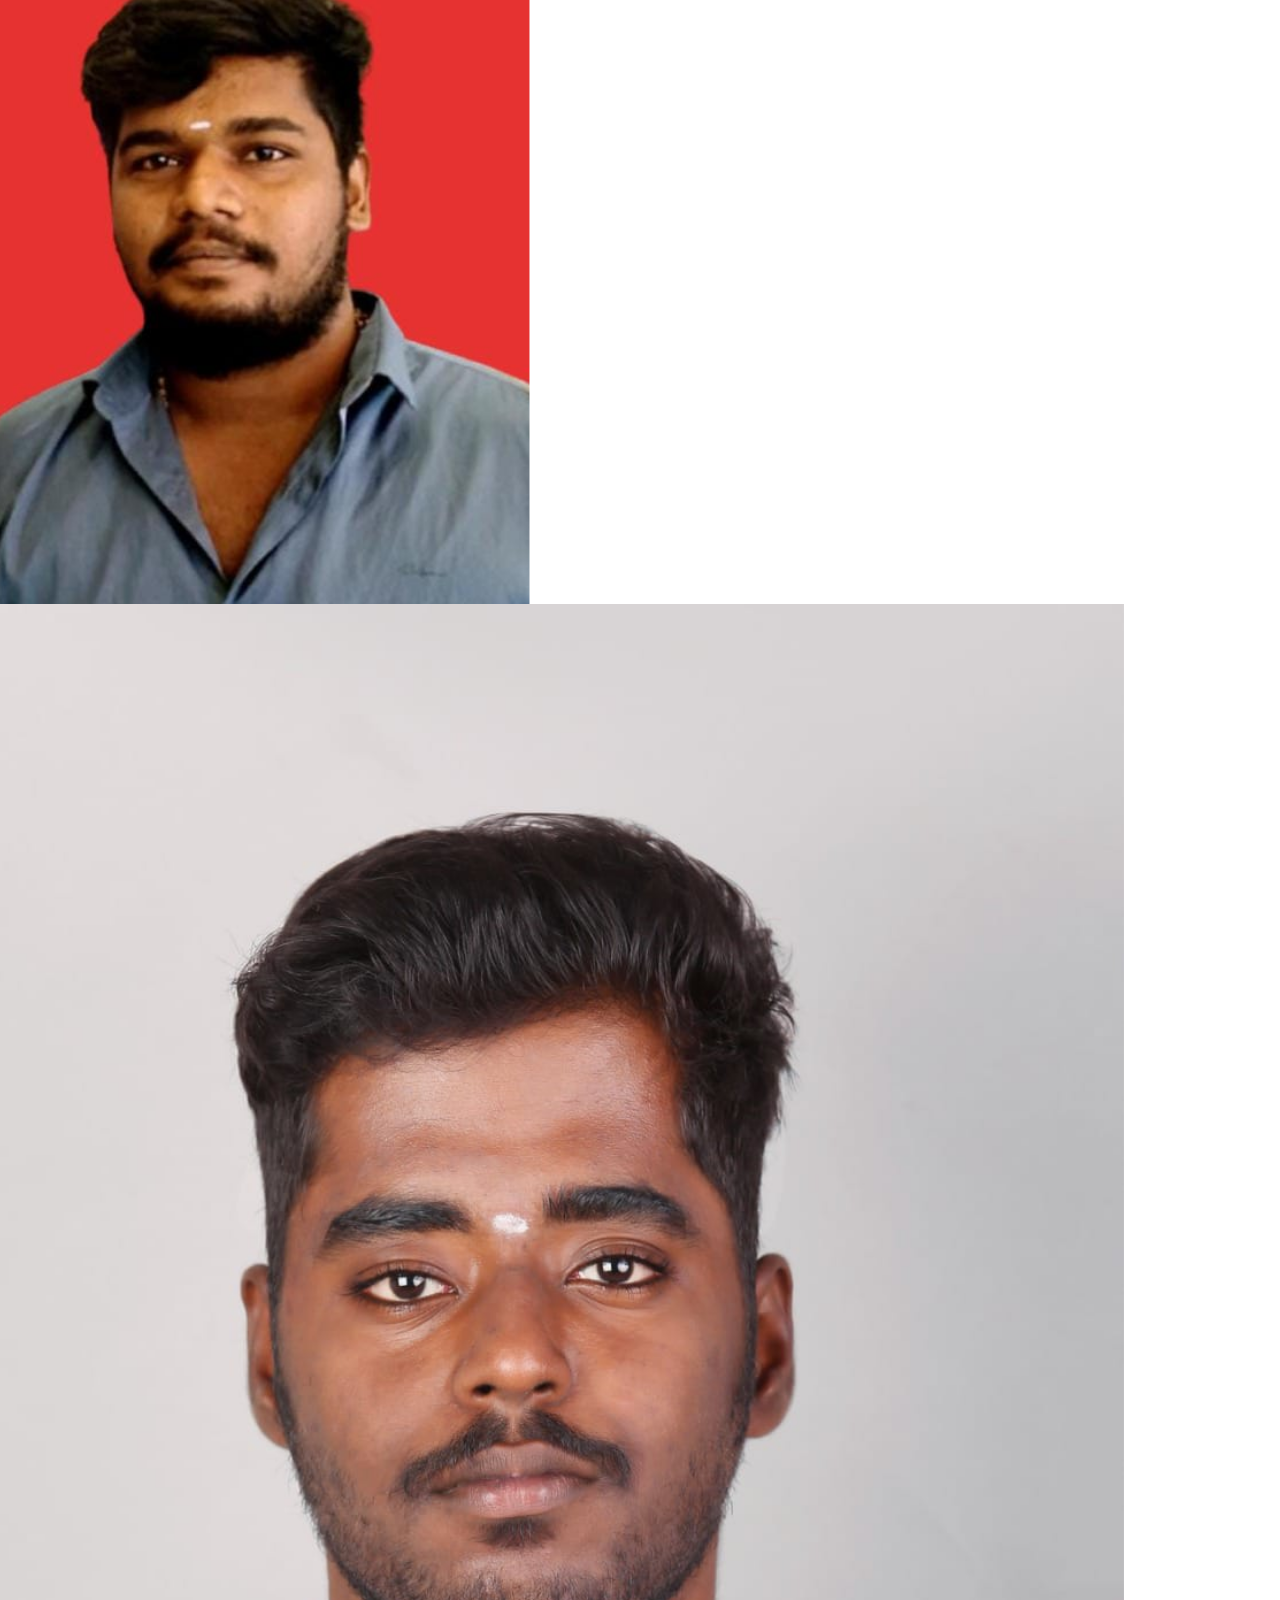
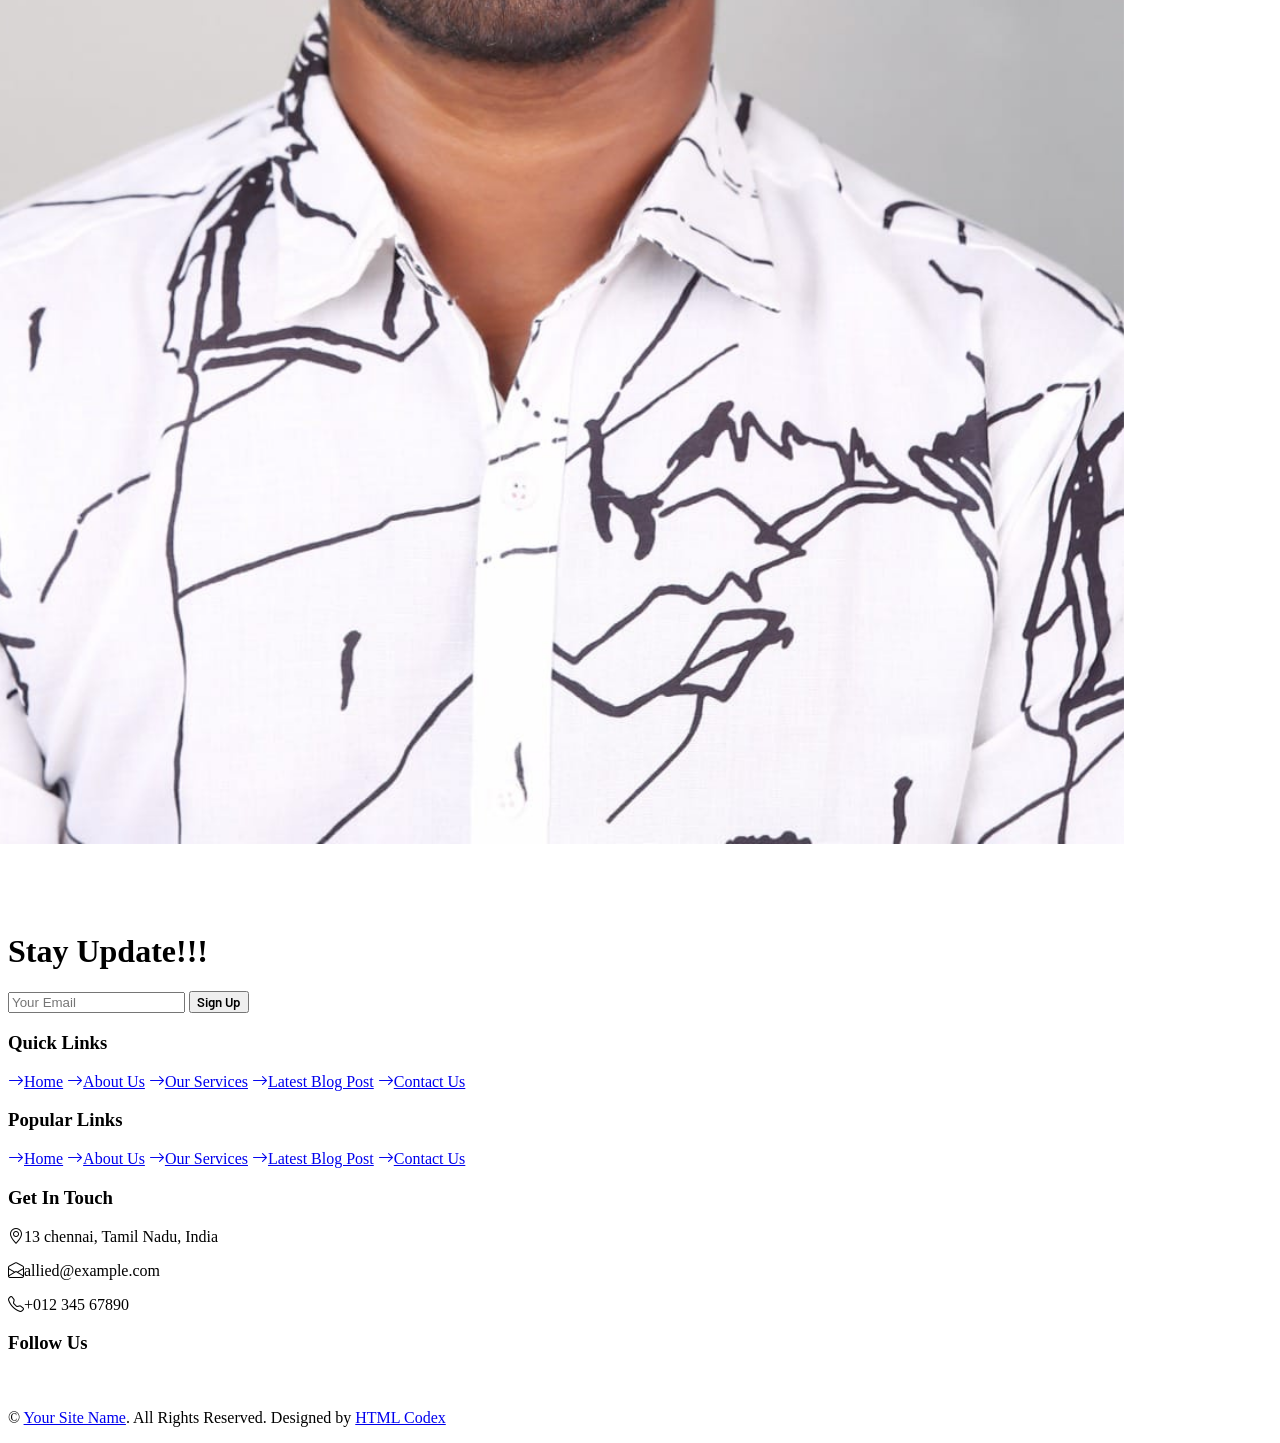
==== commit 79add57c: "Modify team member details in about.html Updated team member titles and image sources." ====
--- a/about.html
+++ b/about.html
@@ -157,28 +157,28 @@
         <div class="row g-5">
             <div class="col-lg-4">
                 <div class="team-item position-relative overflow-hidden">
-                    <img class="img-fluid w-100" src="img/team-1.jpg" alt="">
+                    <img class="img-fluid w-100" src="img/team-1.jpg 1.jpeg" alt="">
                     <div class="team-text w-100 position-absolute top-50 text-center bg-primary p-4">
-                        <h3 class="text-white">Anandha Velu </h3>
-                        <p class="text-white text-uppercase mb-0">Strategic Partnership </p>
+                        <h3 class="text-white">Anandha Velu</h3>
+                        <p class="text-white text-uppercase mb-0">Investor-CPO</p>
                     </div>
                 </div>
             </div>
             <div class="col-lg-4">
                 <div class="team-item position-relative overflow-hidden">
-                    <img class="img-fluid w-100" src="img/team-2.jpg" alt="">
+                    <img class="img-fluid w-100" src="img/team-2.jpg 2.jpeg" alt="">
                     <div class="team-text w-100 position-absolute top-50 text-center bg-primary p-4">
                         <h3 class="text-white">Saravanan</h3>
-                        <p class="text-white text-uppercase mb-0">Co-founder</p>
+                        <p class="text-white text-uppercase mb-0">COO</p>
                     </div>
                 </div>
             </div>
             <div class="col-lg-4">
                 <div class="team-item position-relative overflow-hidden">
-                    <img class="img-fluid w-100" src="img/team-3.jpg" alt="">
+                    <img class="img-fluid w-100" src="img/team-3.jpg 3.jpeg" alt="">
                     <div class="team-text w-100 position-absolute top-50 text-center bg-primary p-4">
                         <h3 class="text-white">Meghashyam</h3>
-                        <p class="text-white text-uppercase mb-0">CEO </p>
+                        <p class="text-white text-uppercase mb-0">CEO & Founder</p>
                     </div>
                 </div>
             </div>
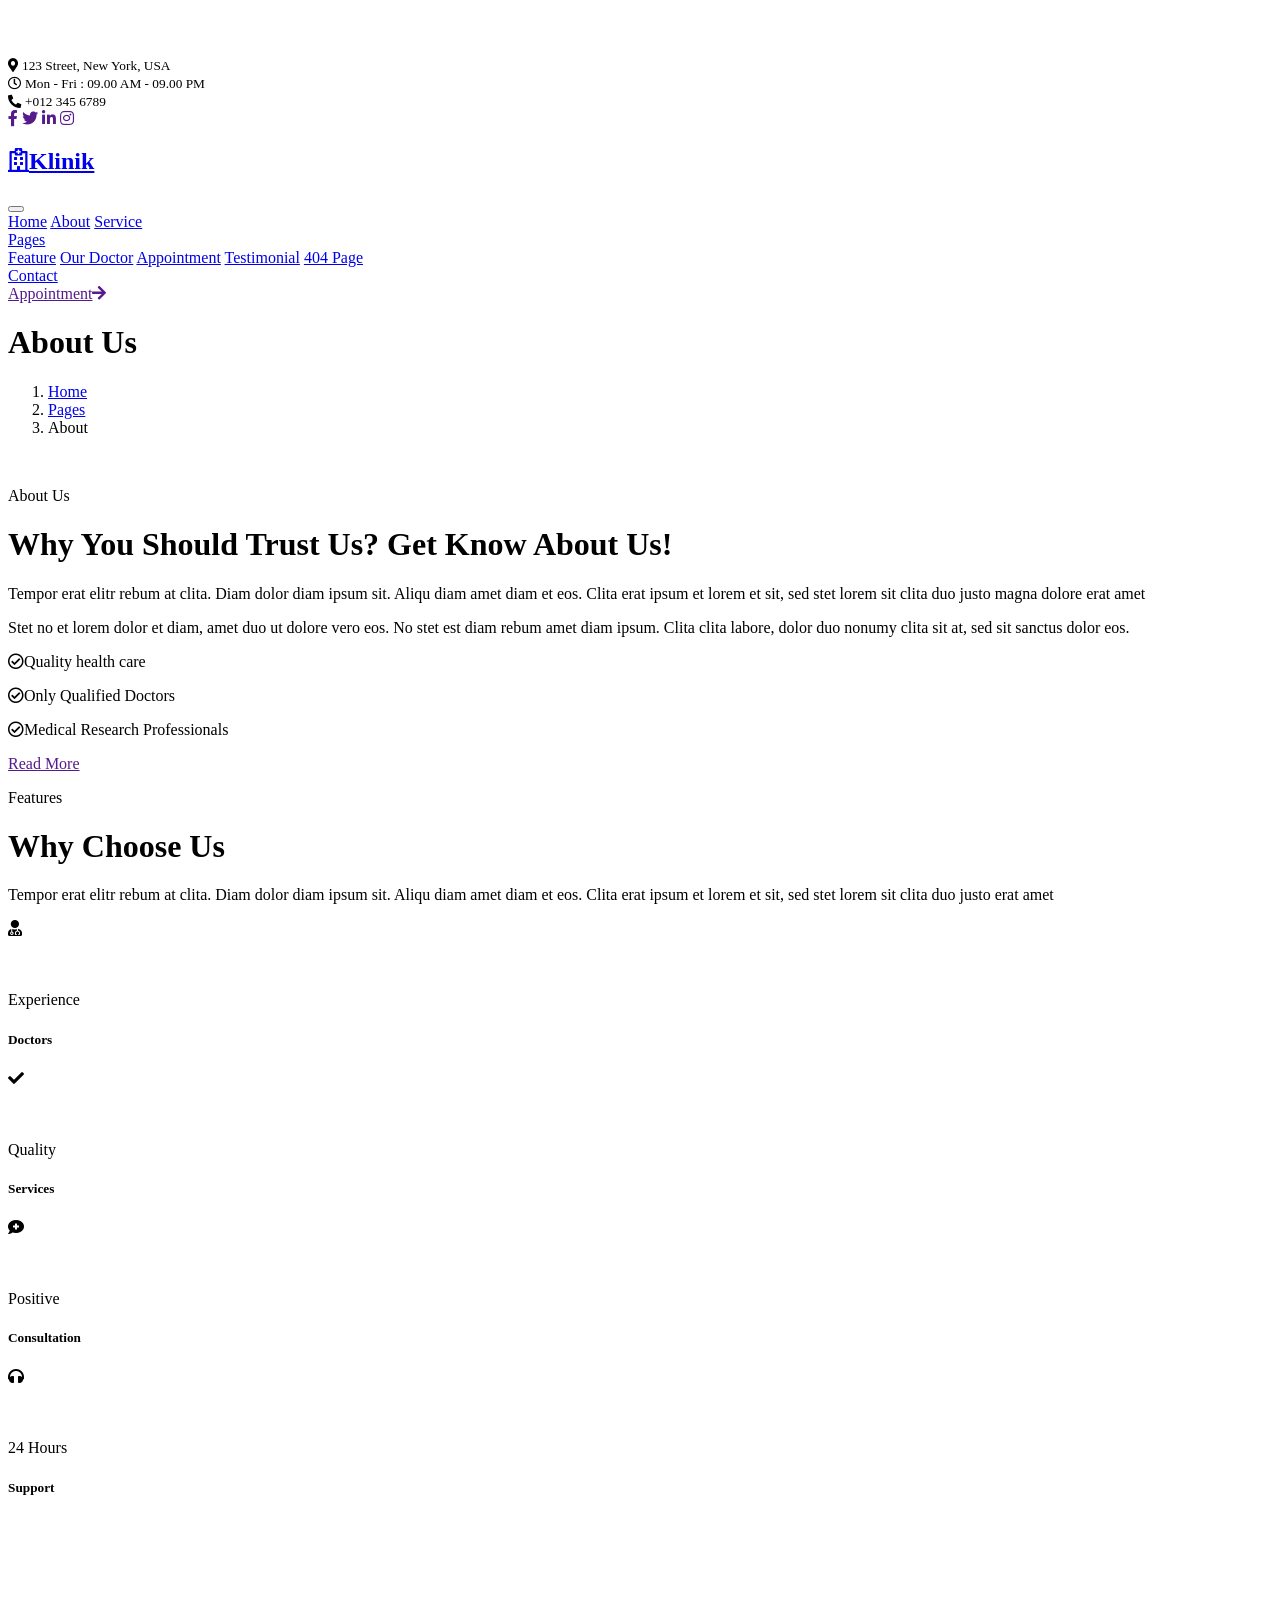
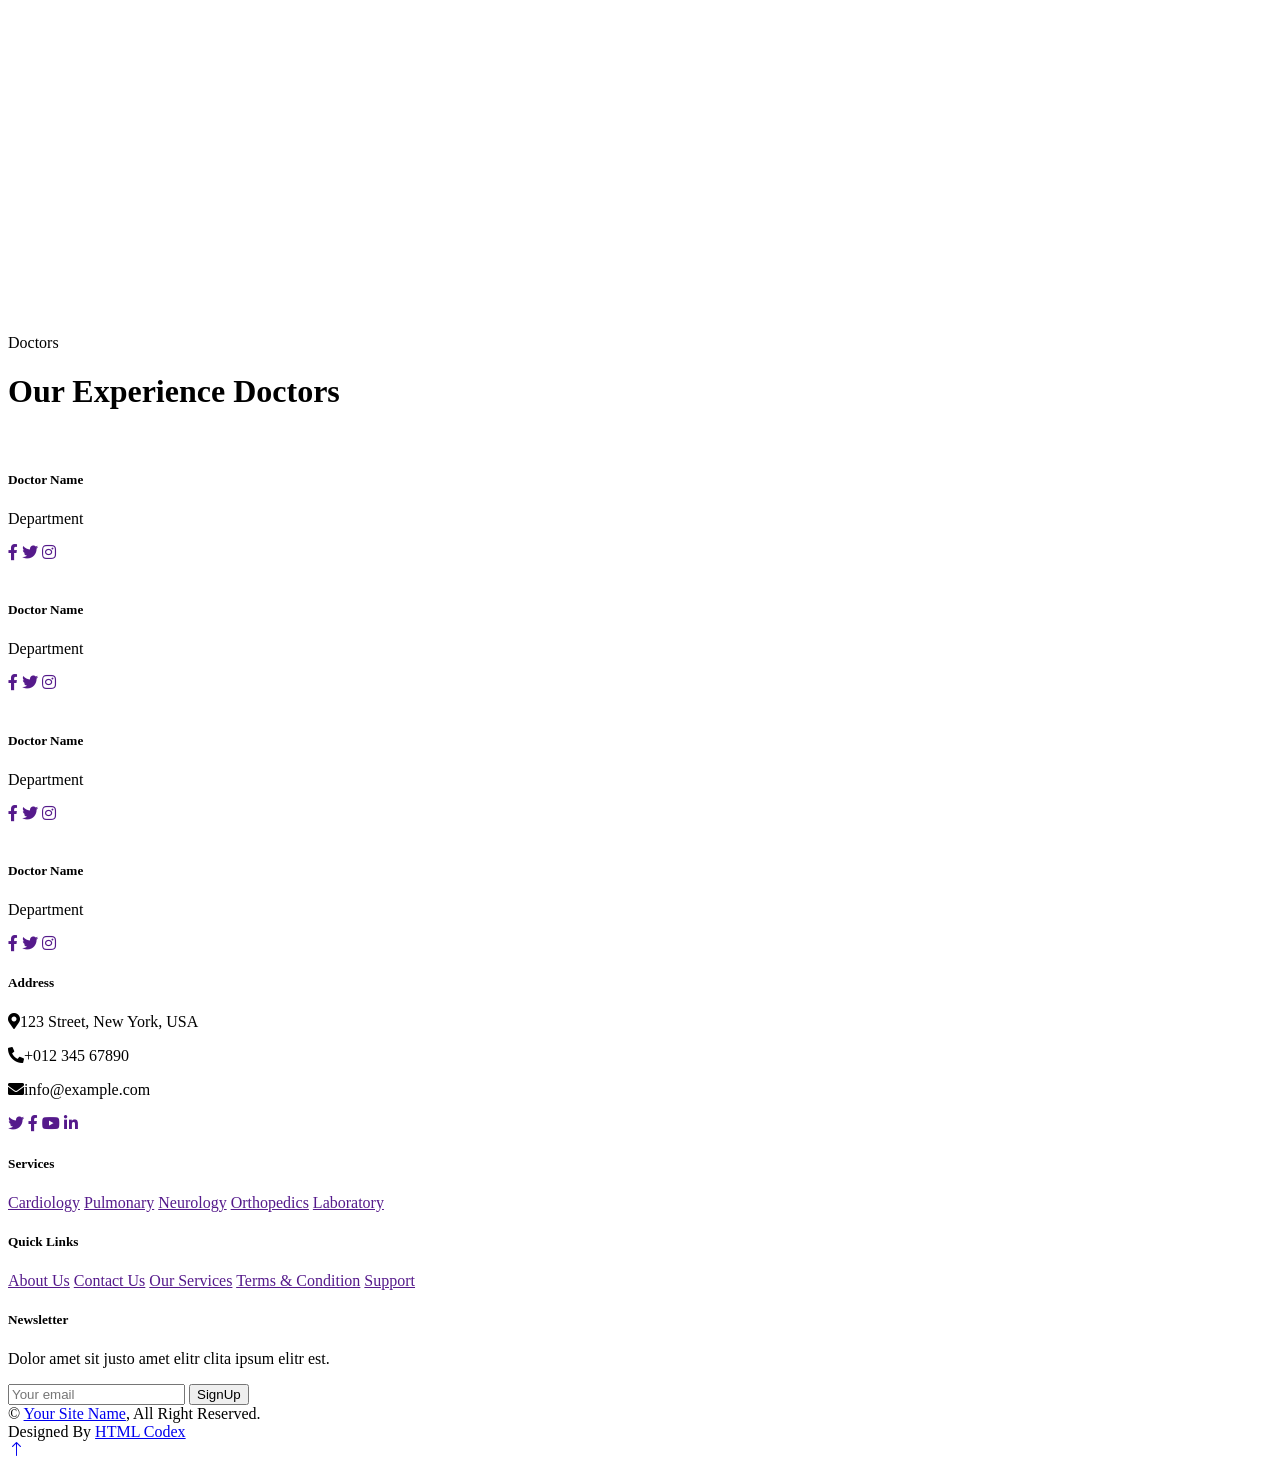
==== commit 2575c490: "Add files via upload" ====
--- a/about.html
+++ b/about.html
@@ -3,10 +3,10 @@
 
 <head>
     <meta charset="utf-8">
-    <title> AD-V Website Template</title>
+    <title>Klinik - Clinic Website Template</title>
     <meta content="width=device-width, initial-scale=1.0" name="viewport">
-    <meta content="Free HTML Templates" name="keywords">
-    <meta content="Free HTML Templates" name="description">
+    <meta content="" name="keywords">
+    <meta content="" name="description">
 
     <!-- Favicon -->
     <link href="img/favicon.ico" rel="icon">
@@ -14,14 +14,16 @@
     <!-- Google Web Fonts -->
     <link rel="preconnect" href="https://fonts.googleapis.com">
     <link rel="preconnect" href="https://fonts.gstatic.com" crossorigin>
-    <link href="https://fonts.googleapis.com/css2?family=Barlow:wght@500;600;700&family=Open+Sans:wght@400;600&display=swap" rel="stylesheet"> 
+    <link href="https://fonts.googleapis.com/css2?family=Open+Sans:wght@400;500&family=Roboto:wght@500;700;900&display=swap" rel="stylesheet"> 
 
     <!-- Icon Font Stylesheet -->
     <link href="https://cdnjs.cloudflare.com/ajax/libs/font-awesome/5.10.0/css/all.min.css" rel="stylesheet">
     <link href="https://cdn.jsdelivr.net/npm/bootstrap-icons@1.4.1/font/bootstrap-icons.css" rel="stylesheet">
 
     <!-- Libraries Stylesheet -->
+    <link href="lib/animate/animate.min.css" rel="stylesheet">
     <link href="lib/owlcarousel/assets/owl.carousel.min.css" rel="stylesheet">
+    <link href="lib/tempusdominus/css/tempusdominus-bootstrap-4.min.css" rel="stylesheet" />
 
     <!-- Customized Bootstrap Stylesheet -->
     <link href="css/bootstrap.min.css" rel="stylesheet">
@@ -30,27 +32,39 @@
     <link href="css/style.css" rel="stylesheet">
 </head>
 
-<div>
+<body>
+    <!-- Spinner Start -->
+    <div id="spinner" class="show bg-white position-fixed translate-middle w-100 vh-100 top-50 start-50 d-flex align-items-center justify-content-center">
+        <div class="spinner-grow text-primary" style="width: 3rem; height: 3rem;" role="status">
+            <span class="sr-only">Loading...</span>
+        </div>
+    </div>
+    <!-- Spinner End -->
+
+
     <!-- Topbar Start -->
-    <div class="container-fluid bg-secondary ps-5 pe-0 d-none d-lg-block">
-        <div class="row gx-0">
-            <div class="col-md-6 text-center text-lg-start mb-2 mb-lg-0">
-                <div class="d-inline-flex align-items-center">
-                    <a class="text-body py-2 pe-3 border-end" href=""><small>FAQs</small></a>
-                    <a class="text-body py-2 px-3 border-end" href=""><small>Support</small></a>
-                    <a class="text-body py-2 px-3 border-end" href=""><small>Privacy</small></a>
-                    <a class="text-body py-2 px-3 border-end" href=""><small>Policy</small></a>
-                    <a class="text-body py-2 ps-3" href=""><small>Career</small></a>
-                </div>
-            </div>
-            <div class="col-md-6 text-center text-lg-end">
-                <div class="position-relative d-inline-flex align-items-center bg-primary text-white top-shape px-5">
-                    <div class="me-3 pe-3 border-end py-2">
-                        <p class="m-0"><i class="fa fa-envelope-open me-2"></i> allied@advpvtld.onine </p>
-                    </div>
-                    <div class="py-2">
-                        <p class="m-0"><i class="fa fa-phone-alt me-2"></i>+91 97406-98592</p>
-                    </div>
+    <div class="container-fluid bg-light p-0 wow fadeIn" data-wow-delay="0.1s">
+        <div class="row gx-0 d-none d-lg-flex">
+            <div class="col-lg-7 px-5 text-start">
+                <div class="h-100 d-inline-flex align-items-center py-3 me-4">
+                    <small class="fa fa-map-marker-alt text-primary me-2"></small>
+                    <small>123 Street, New York, USA</small>
+                </div>
+                <div class="h-100 d-inline-flex align-items-center py-3">
+                    <small class="far fa-clock text-primary me-2"></small>
+                    <small>Mon - Fri : 09.00 AM - 09.00 PM</small>
+                </div>
+            </div>
+            <div class="col-lg-5 px-5 text-end">
+                <div class="h-100 d-inline-flex align-items-center py-3 me-4">
+                    <small class="fa fa-phone-alt text-primary me-2"></small>
+                    <small>+012 345 6789</small>
+                </div>
+                <div class="h-100 d-inline-flex align-items-center">
+                    <a class="btn btn-sm-square rounded-circle bg-white text-primary me-1" href=""><i class="fab fa-facebook-f"></i></a>
+                    <a class="btn btn-sm-square rounded-circle bg-white text-primary me-1" href=""><i class="fab fa-twitter"></i></a>
+                    <a class="btn btn-sm-square rounded-circle bg-white text-primary me-1" href=""><i class="fab fa-linkedin-in"></i></a>
+                    <a class="btn btn-sm-square rounded-circle bg-white text-primary me-0" href=""><i class="fab fa-instagram"></i></a>
                 </div>
             </div>
         </div>
@@ -59,88 +73,71 @@
 
 
     <!-- Navbar Start -->
-    <nav class="navbar navbar-expand-lg bg-white navbar-light shadow-sm px-5 py-3 py-lg-0">
-        <a href="index.html" class="navbar-brand p-0">
-            <h1 class="m-0 text-uppercase text-primary"><i class="far fa-smile text-primary me-2"></i>AD-V</h1>
+    <nav class="navbar navbar-expand-lg bg-white navbar-light sticky-top p-0 wow fadeIn" data-wow-delay="0.1s">
+        <a href="index.html" class="navbar-brand d-flex align-items-center px-4 px-lg-5">
+            <h1 class="m-0 text-primary"><i class="far fa-hospital me-3"></i>Klinik</h1>
         </a>
-        <button class="navbar-toggler" type="button" data-bs-toggle="collapse" data-bs-target="#navbarCollapse">
+        <button type="button" class="navbar-toggler me-4" data-bs-toggle="collapse" data-bs-target="#navbarCollapse">
             <span class="navbar-toggler-icon"></span>
         </button>
         <div class="collapse navbar-collapse" id="navbarCollapse">
-            <div class="navbar-nav ms-auto py-0 me-n3">
+            <div class="navbar-nav ms-auto p-4 p-lg-0">
                 <a href="index.html" class="nav-item nav-link">Home</a>
                 <a href="about.html" class="nav-item nav-link active">About</a>
                 <a href="service.html" class="nav-item nav-link">Service</a>
                 <div class="nav-item dropdown">
                     <a href="#" class="nav-link dropdown-toggle" data-bs-toggle="dropdown">Pages</a>
-                    <div class="dropdown-menu m-0">
-                        <a href="blog.html" class="dropdown-item">Blog Grid</a>
-                        <a href="team.html" class="dropdown-item">The Team</a>
+                    <div class="dropdown-menu rounded-0 rounded-bottom m-0">
+                        <a href="feature.html" class="dropdown-item">Feature</a>
+                        <a href="team.html" class="dropdown-item">Our Doctor</a>
+                        <a href="appointment.html" class="dropdown-item">Appointment</a>
+                        <a href="testimonial.html" class="dropdown-item">Testimonial</a>
+                        <a href="404.html" class="dropdown-item">404 Page</a>
                     </div>
                 </div>
                 <a href="contact.html" class="nav-item nav-link">Contact</a>
             </div>
+            <a href="" class="btn btn-primary rounded-0 py-4 px-lg-5 d-none d-lg-block">Appointment<i class="fa fa-arrow-right ms-3"></i></a>
         </div>
     </nav>
     <!-- Navbar End -->
 
 
     <!-- Page Header Start -->
-    <div class="container-fluid bg-dark p-5">
-        <div class="row">
-            <div class="col-12 text-center">
-                <h1 class="display-4 text-white">About Us</h1>
-                <a href="">Home</a>
-                <i class="far fa-square text-primary px-2"></i>
-                <a href="">About</a>
-            </div>
+    <div class="container-fluid page-header py-5 mb-5 wow fadeIn" data-wow-delay="0.1s">
+        <div class="container py-5">
+            <h1 class="display-3 text-white mb-3 animated slideInDown">About Us</h1>
+            <nav aria-label="breadcrumb animated slideInDown">
+                <ol class="breadcrumb text-uppercase mb-0">
+                    <li class="breadcrumb-item"><a class="text-white" href="#">Home</a></li>
+                    <li class="breadcrumb-item"><a class="text-white" href="#">Pages</a></li>
+                    <li class="breadcrumb-item text-primary active" aria-current="page">About</li>
+                </ol>
+            </nav>
         </div>
     </div>
     <!-- Page Header End -->
 
 
     <!-- About Start -->
-    <div class="container-fluid bg-secondary p-0">
-        <div class="row g-0">
-            <div class="col-lg-6 py-6 px-5">
-                <h1 class="display-5 mb-4">Welcome To <span class="text-primary">AD-V</span></h1>
-                <h4 class="text-primary mb-4"> AD-V, brand-exclusive Global Capability Centers (GCC) out of Chennai to scale your core technology,Powering Smarter Healthcare Revenue Cycles.</h4>
-                <p class="mb-4">Revenue cycle management is more than billing. It is about protecting revenue, improving cash flow, and creating a better financial experience for patients and providers.
-
-Our healthcare RCM solutions combine experienced professionals, proven processes, advanced technology, and actionable analytics to optimize every stage of the revenue cycle.
-
-From patient access and coding to claims, denials, and accounts receivable, we help you create a more efficient and resilient revenue cycle.</p>
-                <a href="" class="btn btn-primary py-md-3 px-md-5 rounded-pill">Get A Quote</a>
-            </div>
-            <div class="col-lg-6">
-                <div class="h-100 d-flex flex-column justify-content-center bg-primary p-5">
-                    <div class="d-flex text-white mb-5">
-                        <div class="d-flex flex-shrink-0 align-items-center justify-content-center bg-white text-primary rounded-circle mx-auto mb-4" style="width: 60px; height: 60px;">
-                            <i class="fa fa-user-tie fs-4"></i>
-                        </div>
-                        <div class="ps-4">
-                            <h3>Patient Access Services</h3>
-                            <p class="mb-0">Create a strong foundation for the revenue cycle with accurate and efficient front-end processes.</p>
-                        </div>
-                    </div>
-                    <div class="d-flex text-white mb-5">
-                        <div class="d-flex flex-shrink-0 align-items-center justify-content-center bg-white text-primary rounded-circle mx-auto mb-4" style="width: 60px; height: 60px;">
-                            <i class="fa fa-chart-line fs-4"></i>
-                        </div>
-                        <div class="ps-4">
-                            <h3>AI-Powered Revenue Cycle Management</h3>
-                           <p class="mb-0"> Leverage AI and intelligent workflows to identify opportunities, automate repetitive activities, and support faster decision-making.</p>
-                        </div>
-                    </div>
-                    <div class="d-flex text-white">
-                        <div class="d-flex flex-shrink-0 align-items-center justify-content-center bg-white text-primary rounded-circle mx-auto mb-4" style="width: 60px; height: 60px;">
-                            <i class="fa fa-balance-scale fs-4"></i>
-                        </div>
-                        <div class="ps-4">
-                            <h3>Medical Billing Support</h3>
-                            <p class="mb-0"> Accurate, compliant medical coding using ICD-10-CM, CPT, and HCPCS coding standards, supported by secure workflows and appropriate safeguards for protected health information.</p>
-                        </div>
-                    </div>
+    <div class="container-xxl py-5">
+        <div class="container">
+            <div class="row g-5">
+                <div class="col-lg-6 wow fadeIn" data-wow-delay="0.1s">
+                    <div class="d-flex flex-column">
+                        <img class="img-fluid rounded w-75 align-self-end" src="img/about-1.jpg" alt="">
+                        <img class="img-fluid rounded w-50 bg-white pt-3 pe-3" src="img/about-2.jpg" alt="" style="margin-top: -25%;">
+                    </div>
+                </div>
+                <div class="col-lg-6 wow fadeIn" data-wow-delay="0.5s">
+                    <p class="d-inline-block border rounded-pill py-1 px-4">About Us</p>
+                    <h1 class="mb-4">Why You Should Trust Us? Get Know About Us!</h1>
+                    <p>Tempor erat elitr rebum at clita. Diam dolor diam ipsum sit. Aliqu diam amet diam et eos. Clita erat ipsum et lorem et sit, sed stet lorem sit clita duo justo magna dolore erat amet</p>
+                    <p class="mb-4">Stet no et lorem dolor et diam, amet duo ut dolore vero eos. No stet est diam rebum amet diam ipsum. Clita clita labore, dolor duo nonumy clita sit at, sed sit sanctus dolor eos.</p>
+                    <p><i class="far fa-check-circle text-primary me-3"></i>Quality health care</p>
+                    <p><i class="far fa-check-circle text-primary me-3"></i>Only Qualified Doctors</p>
+                    <p><i class="far fa-check-circle text-primary me-3"></i>Medical Research Professionals</p>
+                    <a class="btn btn-primary rounded-pill py-3 px-5 mt-3" href="">Read More</a>
                 </div>
             </div>
         </div>
@@ -148,106 +145,207 @@
     <!-- About End -->
 
 
+    <!-- Feature Start -->
+    <div class="container-fluid bg-primary overflow-hidden my-5 px-lg-0">
+        <div class="container feature px-lg-0">
+            <div class="row g-0 mx-lg-0">
+                <div class="col-lg-6 feature-text py-5 wow fadeIn" data-wow-delay="0.1s">
+                    <div class="p-lg-5 ps-lg-0">
+                        <p class="d-inline-block border rounded-pill text-light py-1 px-4">Features</p>
+                        <h1 class="text-white mb-4">Why Choose Us</h1>
+                        <p class="text-white mb-4 pb-2">Tempor erat elitr rebum at clita. Diam dolor diam ipsum sit. Aliqu diam amet diam et eos. Clita erat ipsum et lorem et sit, sed stet lorem sit clita duo justo erat amet</p>
+                        <div class="row g-4">
+                            <div class="col-6">
+                                <div class="d-flex align-items-center">
+                                    <div class="d-flex flex-shrink-0 align-items-center justify-content-center rounded-circle bg-light" style="width: 55px; height: 55px;">
+                                        <i class="fa fa-user-md text-primary"></i>
+                                    </div>
+                                    <div class="ms-4">
+                                        <p class="text-white mb-2">Experience</p>
+                                        <h5 class="text-white mb-0">Doctors</h5>
+                                    </div>
+                                </div>
+                            </div>
+                            <div class="col-6">
+                                <div class="d-flex align-items-center">
+                                    <div class="d-flex flex-shrink-0 align-items-center justify-content-center rounded-circle bg-light" style="width: 55px; height: 55px;">
+                                        <i class="fa fa-check text-primary"></i>
+                                    </div>
+                                    <div class="ms-4">
+                                        <p class="text-white mb-2">Quality</p>
+                                        <h5 class="text-white mb-0">Services</h5>
+                                    </div>
+                                </div>
+                            </div>
+                            <div class="col-6">
+                                <div class="d-flex align-items-center">
+                                    <div class="d-flex flex-shrink-0 align-items-center justify-content-center rounded-circle bg-light" style="width: 55px; height: 55px;">
+                                        <i class="fa fa-comment-medical text-primary"></i>
+                                    </div>
+                                    <div class="ms-4">
+                                        <p class="text-white mb-2">Positive</p>
+                                        <h5 class="text-white mb-0">Consultation</h5>
+                                    </div>
+                                </div>
+                            </div>
+                            <div class="col-6">
+                                <div class="d-flex align-items-center">
+                                    <div class="d-flex flex-shrink-0 align-items-center justify-content-center rounded-circle bg-light" style="width: 55px; height: 55px;">
+                                        <i class="fa fa-headphones text-primary"></i>
+                                    </div>
+                                    <div class="ms-4">
+                                        <p class="text-white mb-2">24 Hours</p>
+                                        <h5 class="text-white mb-0">Support</h5>
+                                    </div>
+                                </div>
+                            </div>
+                        </div>
+                    </div>
+                </div>
+                <div class="col-lg-6 pe-lg-0 wow fadeIn" data-wow-delay="0.5s" style="min-height: 400px;">
+                    <div class="position-relative h-100">
+                        <img class="position-absolute img-fluid w-100 h-100" src="img/feature.jpg" style="object-fit: cover;" alt="">
+                    </div>
+                </div>
+            </div>
+        </div>
+    </div>
+    <!-- Feature End -->
+
+
     <!-- Team Start -->
-    <div class="container-fluid py-6 px-5">
-        <div class="text-center mx-auto mb-5" style="max-width: 600px;">
-            <h1 class="display-5 mb-0">Our Team Members</h1>
-            <hr class="w-25 mx-auto bg-primary">
-        </div>
-        <div class="row g-5">
-            <div class="col-lg-4">
-                <div class="team-item position-relative overflow-hidden">
-                    <img class="img-fluid w-100" src="img/team-1.jpg 1.jpeg" alt="">
-                    <div class="team-text w-100 position-absolute top-50 text-center bg-primary p-4">
-                        <h3 class="text-white">Anandha Velu</h3>
-                        <p class="text-white text-uppercase mb-0">Investor-CPO</p>
-                    </div>
-                </div>
-            </div>
-            <div class="col-lg-4">
-                <div class="team-item position-relative overflow-hidden">
-                    <img class="img-fluid w-100" src="img/team-2.jpg 2.jpeg" alt="">
-                    <div class="team-text w-100 position-absolute top-50 text-center bg-primary p-4">
-                        <h3 class="text-white">Saravanan</h3>
-                        <p class="text-white text-uppercase mb-0">COO</p>
-                    </div>
-                </div>
-            </div>
-            <div class="col-lg-4">
-                <div class="team-item position-relative overflow-hidden">
-                    <img class="img-fluid w-100" src="img/team-3.jpg 3.jpeg" alt="">
-                    <div class="team-text w-100 position-absolute top-50 text-center bg-primary p-4">
-                        <h3 class="text-white">Meghashyam</h3>
-                        <p class="text-white text-uppercase mb-0">CEO & Founder</p>
+    <div class="container-xxl py-5">
+        <div class="container">
+            <div class="text-center mx-auto mb-5 wow fadeInUp" data-wow-delay="0.1s" style="max-width: 600px;">
+                <p class="d-inline-block border rounded-pill py-1 px-4">Doctors</p>
+                <h1>Our Experience Doctors</h1>
+            </div>
+            <div class="row g-4">
+                <div class="col-lg-3 col-md-6 wow fadeInUp" data-wow-delay="0.1s">
+                    <div class="team-item position-relative rounded overflow-hidden">
+                        <div class="overflow-hidden">
+                            <img class="img-fluid" src="img/team-1.jpg" alt="">
+                        </div>
+                        <div class="team-text bg-light text-center p-4">
+                            <h5>Doctor Name</h5>
+                            <p class="text-primary">Department</p>
+                            <div class="team-social text-center">
+                                <a class="btn btn-square" href=""><i class="fab fa-facebook-f"></i></a>
+                                <a class="btn btn-square" href=""><i class="fab fa-twitter"></i></a>
+                                <a class="btn btn-square" href=""><i class="fab fa-instagram"></i></a>
+                            </div>
+                        </div>
+                    </div>
+                </div>
+                <div class="col-lg-3 col-md-6 wow fadeInUp" data-wow-delay="0.3s">
+                    <div class="team-item position-relative rounded overflow-hidden">
+                        <div class="overflow-hidden">
+                            <img class="img-fluid" src="img/team-2.jpg" alt="">
+                        </div>
+                        <div class="team-text bg-light text-center p-4">
+                            <h5>Doctor Name</h5>
+                            <p class="text-primary">Department</p>
+                            <div class="team-social text-center">
+                                <a class="btn btn-square" href=""><i class="fab fa-facebook-f"></i></a>
+                                <a class="btn btn-square" href=""><i class="fab fa-twitter"></i></a>
+                                <a class="btn btn-square" href=""><i class="fab fa-instagram"></i></a>
+                            </div>
+                        </div>
+                    </div>
+                </div>
+                <div class="col-lg-3 col-md-6 wow fadeInUp" data-wow-delay="0.5s">
+                    <div class="team-item position-relative rounded overflow-hidden">
+                        <div class="overflow-hidden">
+                            <img class="img-fluid" src="img/team-3.jpg" alt="">
+                        </div>
+                        <div class="team-text bg-light text-center p-4">
+                            <h5>Doctor Name</h5>
+                            <p class="text-primary">Department</p>
+                            <div class="team-social text-center">
+                                <a class="btn btn-square" href=""><i class="fab fa-facebook-f"></i></a>
+                                <a class="btn btn-square" href=""><i class="fab fa-twitter"></i></a>
+                                <a class="btn btn-square" href=""><i class="fab fa-instagram"></i></a>
+                            </div>
+                        </div>
+                    </div>
+                </div>
+                <div class="col-lg-3 col-md-6 wow fadeInUp" data-wow-delay="0.7s">
+                    <div class="team-item position-relative rounded overflow-hidden">
+                        <div class="overflow-hidden">
+                            <img class="img-fluid" src="img/team-4.jpg" alt="">
+                        </div>
+                        <div class="team-text bg-light text-center p-4">
+                            <h5>Doctor Name</h5>
+                            <p class="text-primary">Department</p>
+                            <div class="team-social text-center">
+                                <a class="btn btn-square" href=""><i class="fab fa-facebook-f"></i></a>
+                                <a class="btn btn-square" href=""><i class="fab fa-twitter"></i></a>
+                                <a class="btn btn-square" href=""><i class="fab fa-instagram"></i></a>
+                            </div>
+                        </div>
                     </div>
                 </div>
             </div>
         </div>
     </div>
     <!-- Team End -->
-    
+        
 
     <!-- Footer Start -->
-    <div class="container-fluid bg-primary text-secondary p-5">
-        <div class="row g-5">
-            <div class="col-12 text-center">
-                <h1 class="display-5 mb-4">Stay Update!!!</h1>
-                <form class="mx-auto" style="max-width: 600px;">
-                    <div class="input-group">
-                        <input type="text" class="form-control border-white p-3" placeholder="Your Email">
-                        <button class="btn btn-dark px-4">Sign Up</button>
-                    </div>
-                </form>
-            </div>
-        </div>
-    </div>
-    <div class="container-fluid bg-dark text-secondary p-5">
-        <div class="row g-5">
-            <div class="col-lg-3 col-md-6">
-                <h3 class="text-white mb-4">Quick Links</h3>
-                <div class="d-flex flex-column justify-content-start">
-                    <a class="text-secondary mb-2" href="#"><i class="bi bi-arrow-right text-primary me-2"></i>Home</a>
-                    <a class="text-secondary mb-2" href="#"><i class="bi bi-arrow-right text-primary me-2"></i>About Us</a>
-                    <a class="text-secondary mb-2" href="#"><i class="bi bi-arrow-right text-primary me-2"></i>Our Services</a>
-                    <a class="text-secondary mb-2" href="#"><i class="bi bi-arrow-right text-primary me-2"></i>Latest Blog Post</a>
-                    <a class="text-secondary" href="#"><i class="bi bi-arrow-right text-primary me-2"></i>Contact Us</a>
-                </div>
-            </div>
-            <div class="col-lg-3 col-md-6">
-                <h3 class="text-white mb-4">Popular Links</h3>
-                <div class="d-flex flex-column justify-content-start">
-                    <a class="text-secondary mb-2" href="#"><i class="bi bi-arrow-right text-primary me-2"></i>Home</a>
-                    <a class="text-secondary mb-2" href="#"><i class="bi bi-arrow-right text-primary me-2"></i>About Us</a>
-                    <a class="text-secondary mb-2" href="#"><i class="bi bi-arrow-right text-primary me-2"></i>Our Services</a>
-                    <a class="text-secondary mb-2" href="#"><i class="bi bi-arrow-right text-primary me-2"></i>Latest Blog Post</a>
-                    <a class="text-secondary" href="#"><i class="bi bi-arrow-right text-primary me-2"></i>Contact Us</a>
-                </div>
-            </div>
-            <div class="col-lg-3 col-md-6">
-                <h3 class="text-white mb-4">Get In Touch</h3>
-                <p class="mb-2"><i class="bi bi-geo-alt text-primary me-2"></i>13 chennai, Tamil Nadu, India</p>
-                <p class="mb-2"><i class="bi bi-envelope-open text-primary me-2"></i>allied@example.com</p>
-                <p class="mb-0"><i class="bi bi-telephone text-primary me-2"></i>+012 345 67890</p>
-            </div>
-            <div class="col-lg-3 col-md-6">
-                <h3 class="text-white mb-4">Follow Us</h3>
-                <div class="d-flex">
-                    <a class="btn btn-lg btn-primary btn-lg-square rounded-circle me-2" href="#"><i class="fab fa-twitter fw-normal"></i></a>
-                    <a class="btn btn-lg btn-primary btn-lg-square rounded-circle me-2" href="#"><i class="fab fa-facebook-f fw-normal"></i></a>
-                    <a class="btn btn-lg btn-primary btn-lg-square rounded-circle me-2" href="#"><i class="fab fa-linkedin-in fw-normal"></i></a>
-                    <a class="btn btn-lg btn-primary btn-lg-square rounded-circle" href="#"><i class="fab fa-instagram fw-normal"></i></a>
-                </div>
-            </div>
-        </div>
-    </div>
-    <div class="container-fluid bg-dark text-secondary text-center border-top py-4 px-5" style="border-color: rgba(256, 256, 256, .1) !important;">
-        <p class="m-0">
-            &copy; <a class="text-secondary border-bottom" href="#">Your Site Name</a>. All Rights Reserved.
-            
-            <!--/*** The author’s attribution link must remain intact in the template. ***/-->
-            <!--/*** If you wish to remove this credit link, please purchase the Pro Version . ***/-->
-            Designed by <a class="text-secondary border-bottom" href="https://htmlcodex.com">HTML Codex</a>
-        </p>
+    <div class="container-fluid bg-dark text-light footer mt-5 pt-5 wow fadeIn" data-wow-delay="0.1s">
+        <div class="container py-5">
+            <div class="row g-5">
+                <div class="col-lg-3 col-md-6">
+                    <h5 class="text-light mb-4">Address</h5>
+                    <p class="mb-2"><i class="fa fa-map-marker-alt me-3"></i>123 Street, New York, USA</p>
+                    <p class="mb-2"><i class="fa fa-phone-alt me-3"></i>+012 345 67890</p>
+                    <p class="mb-2"><i class="fa fa-envelope me-3"></i>info@example.com</p>
+                    <div class="d-flex pt-2">
+                        <a class="btn btn-outline-light btn-social rounded-circle" href=""><i class="fab fa-twitter"></i></a>
+                        <a class="btn btn-outline-light btn-social rounded-circle" href=""><i class="fab fa-facebook-f"></i></a>
+                        <a class="btn btn-outline-light btn-social rounded-circle" href=""><i class="fab fa-youtube"></i></a>
+                        <a class="btn btn-outline-light btn-social rounded-circle" href=""><i class="fab fa-linkedin-in"></i></a>
+                    </div>
+                </div>
+                <div class="col-lg-3 col-md-6">
+                    <h5 class="text-light mb-4">Services</h5>
+                    <a class="btn btn-link" href="">Cardiology</a>
+                    <a class="btn btn-link" href="">Pulmonary</a>
+                    <a class="btn btn-link" href="">Neurology</a>
+                    <a class="btn btn-link" href="">Orthopedics</a>
+                    <a class="btn btn-link" href="">Laboratory</a>
+                </div>
+                <div class="col-lg-3 col-md-6">
+                    <h5 class="text-light mb-4">Quick Links</h5>
+                    <a class="btn btn-link" href="">About Us</a>
+                    <a class="btn btn-link" href="">Contact Us</a>
+                    <a class="btn btn-link" href="">Our Services</a>
+                    <a class="btn btn-link" href="">Terms & Condition</a>
+                    <a class="btn btn-link" href="">Support</a>
+                </div>
+                <div class="col-lg-3 col-md-6">
+                    <h5 class="text-light mb-4">Newsletter</h5>
+                    <p>Dolor amet sit justo amet elitr clita ipsum elitr est.</p>
+                    <div class="position-relative mx-auto" style="max-width: 400px;">
+                        <input class="form-control border-0 w-100 py-3 ps-4 pe-5" type="text" placeholder="Your email">
+                        <button type="button" class="btn btn-primary py-2 position-absolute top-0 end-0 mt-2 me-2">SignUp</button>
+                    </div>
+                </div>
+            </div>
+        </div>
+        <div class="container">
+            <div class="copyright">
+                <div class="row">
+                    <div class="col-md-6 text-center text-md-start mb-3 mb-md-0">
+                        &copy; <a class="border-bottom" href="#">Your Site Name</a>, All Right Reserved.
+                    </div>
+                    <div class="col-md-6 text-center text-md-end">
+                        <!--/*** This template is free as long as you keep the footer author’s credit link/attribution link/backlink. If you'd like to use the template without the footer author’s credit link/attribution link/backlink, you can purchase the Credit Removal License from "https://htmlcodex.com/credit-removal". Thank you for your support. ***/-->
+                        Designed By <a class="border-bottom" href="https://htmlcodex.com">HTML Codex</a>
+                    </div>
+                </div>
+            </div>
+        </div>
     </div>
     <!-- Footer End -->
 
@@ -259,12 +357,17 @@
     <!-- JavaScript Libraries -->
     <script src="https://code.jquery.com/jquery-3.4.1.min.js"></script>
     <script src="https://cdn.jsdelivr.net/npm/bootstrap@5.0.0/dist/js/bootstrap.bundle.min.js"></script>
+    <script src="lib/wow/wow.min.js"></script>
     <script src="lib/easing/easing.min.js"></script>
     <script src="lib/waypoints/waypoints.min.js"></script>
+    <script src="lib/counterup/counterup.min.js"></script>
     <script src="lib/owlcarousel/owl.carousel.min.js"></script>
+    <script src="lib/tempusdominus/js/moment.min.js"></script>
+    <script src="lib/tempusdominus/js/moment-timezone.min.js"></script>
+    <script src="lib/tempusdominus/js/tempusdominus-bootstrap-4.min.js"></script>
 
     <!-- Template Javascript -->
     <script src="js/main.js"></script>
 </body>
 
-</html>
+</html>
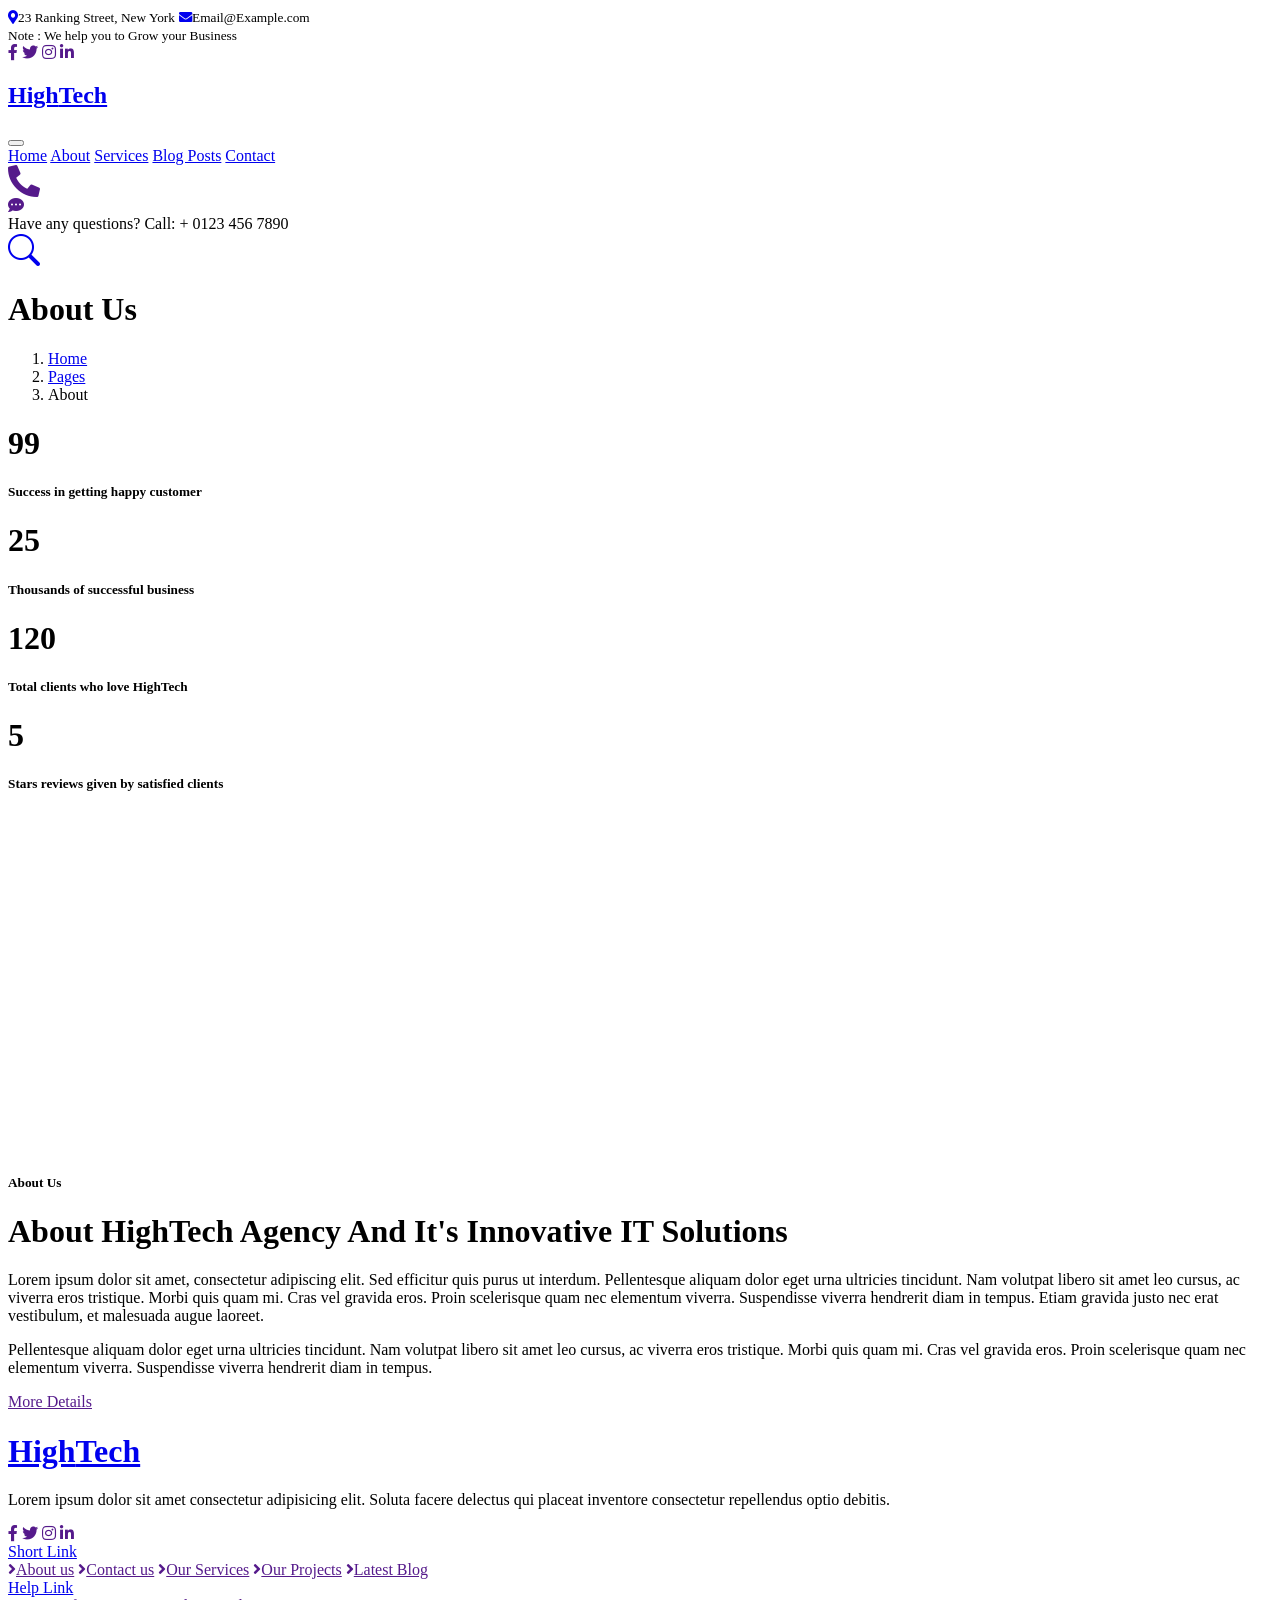
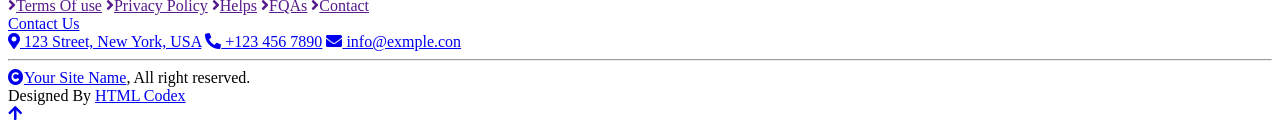
==== commit c283bcef: "Add files via upload" ====
--- a/about.html
+++ b/about.html
@@ -1,373 +1,250 @@
 <!DOCTYPE html>
 <html lang="en">
 
-<head>
-    <meta charset="utf-8">
-    <title>Klinik - Clinic Website Template</title>
-    <meta content="width=device-width, initial-scale=1.0" name="viewport">
-    <meta content="" name="keywords">
-    <meta content="" name="description">
-
-    <!-- Favicon -->
-    <link href="img/favicon.ico" rel="icon">
-
-    <!-- Google Web Fonts -->
-    <link rel="preconnect" href="https://fonts.googleapis.com">
-    <link rel="preconnect" href="https://fonts.gstatic.com" crossorigin>
-    <link href="https://fonts.googleapis.com/css2?family=Open+Sans:wght@400;500&family=Roboto:wght@500;700;900&display=swap" rel="stylesheet"> 
-
-    <!-- Icon Font Stylesheet -->
-    <link href="https://cdnjs.cloudflare.com/ajax/libs/font-awesome/5.10.0/css/all.min.css" rel="stylesheet">
-    <link href="https://cdn.jsdelivr.net/npm/bootstrap-icons@1.4.1/font/bootstrap-icons.css" rel="stylesheet">
-
-    <!-- Libraries Stylesheet -->
-    <link href="lib/animate/animate.min.css" rel="stylesheet">
-    <link href="lib/owlcarousel/assets/owl.carousel.min.css" rel="stylesheet">
-    <link href="lib/tempusdominus/css/tempusdominus-bootstrap-4.min.css" rel="stylesheet" />
-
-    <!-- Customized Bootstrap Stylesheet -->
-    <link href="css/bootstrap.min.css" rel="stylesheet">
-
-    <!-- Template Stylesheet -->
-    <link href="css/style.css" rel="stylesheet">
-</head>
-
-<body>
-    <!-- Spinner Start -->
-    <div id="spinner" class="show bg-white position-fixed translate-middle w-100 vh-100 top-50 start-50 d-flex align-items-center justify-content-center">
-        <div class="spinner-grow text-primary" style="width: 3rem; height: 3rem;" role="status">
-            <span class="sr-only">Loading...</span>
-        </div>
-    </div>
-    <!-- Spinner End -->
-
-
-    <!-- Topbar Start -->
-    <div class="container-fluid bg-light p-0 wow fadeIn" data-wow-delay="0.1s">
-        <div class="row gx-0 d-none d-lg-flex">
-            <div class="col-lg-7 px-5 text-start">
-                <div class="h-100 d-inline-flex align-items-center py-3 me-4">
-                    <small class="fa fa-map-marker-alt text-primary me-2"></small>
-                    <small>123 Street, New York, USA</small>
-                </div>
-                <div class="h-100 d-inline-flex align-items-center py-3">
-                    <small class="far fa-clock text-primary me-2"></small>
-                    <small>Mon - Fri : 09.00 AM - 09.00 PM</small>
-                </div>
-            </div>
-            <div class="col-lg-5 px-5 text-end">
-                <div class="h-100 d-inline-flex align-items-center py-3 me-4">
-                    <small class="fa fa-phone-alt text-primary me-2"></small>
-                    <small>+012 345 6789</small>
-                </div>
-                <div class="h-100 d-inline-flex align-items-center">
-                    <a class="btn btn-sm-square rounded-circle bg-white text-primary me-1" href=""><i class="fab fa-facebook-f"></i></a>
-                    <a class="btn btn-sm-square rounded-circle bg-white text-primary me-1" href=""><i class="fab fa-twitter"></i></a>
-                    <a class="btn btn-sm-square rounded-circle bg-white text-primary me-1" href=""><i class="fab fa-linkedin-in"></i></a>
-                    <a class="btn btn-sm-square rounded-circle bg-white text-primary me-0" href=""><i class="fab fa-instagram"></i></a>
-                </div>
-            </div>
-        </div>
-    </div>
-    <!-- Topbar End -->
-
-
-    <!-- Navbar Start -->
-    <nav class="navbar navbar-expand-lg bg-white navbar-light sticky-top p-0 wow fadeIn" data-wow-delay="0.1s">
-        <a href="index.html" class="navbar-brand d-flex align-items-center px-4 px-lg-5">
-            <h1 class="m-0 text-primary"><i class="far fa-hospital me-3"></i>Klinik</h1>
-        </a>
-        <button type="button" class="navbar-toggler me-4" data-bs-toggle="collapse" data-bs-target="#navbarCollapse">
-            <span class="navbar-toggler-icon"></span>
-        </button>
-        <div class="collapse navbar-collapse" id="navbarCollapse">
-            <div class="navbar-nav ms-auto p-4 p-lg-0">
-                <a href="index.html" class="nav-item nav-link">Home</a>
-                <a href="about.html" class="nav-item nav-link active">About</a>
-                <a href="service.html" class="nav-item nav-link">Service</a>
-                <div class="nav-item dropdown">
-                    <a href="#" class="nav-link dropdown-toggle" data-bs-toggle="dropdown">Pages</a>
-                    <div class="dropdown-menu rounded-0 rounded-bottom m-0">
-                        <a href="feature.html" class="dropdown-item">Feature</a>
-                        <a href="team.html" class="dropdown-item">Our Doctor</a>
-                        <a href="appointment.html" class="dropdown-item">Appointment</a>
-                        <a href="testimonial.html" class="dropdown-item">Testimonial</a>
-                        <a href="404.html" class="dropdown-item">404 Page</a>
-                    </div>
-                </div>
-                <a href="contact.html" class="nav-item nav-link">Contact</a>
-            </div>
-            <a href="" class="btn btn-primary rounded-0 py-4 px-lg-5 d-none d-lg-block">Appointment<i class="fa fa-arrow-right ms-3"></i></a>
-        </div>
-    </nav>
-    <!-- Navbar End -->
-
-
-    <!-- Page Header Start -->
-    <div class="container-fluid page-header py-5 mb-5 wow fadeIn" data-wow-delay="0.1s">
-        <div class="container py-5">
-            <h1 class="display-3 text-white mb-3 animated slideInDown">About Us</h1>
-            <nav aria-label="breadcrumb animated slideInDown">
-                <ol class="breadcrumb text-uppercase mb-0">
-                    <li class="breadcrumb-item"><a class="text-white" href="#">Home</a></li>
-                    <li class="breadcrumb-item"><a class="text-white" href="#">Pages</a></li>
-                    <li class="breadcrumb-item text-primary active" aria-current="page">About</li>
-                </ol>
-            </nav>
-        </div>
-    </div>
-    <!-- Page Header End -->
-
-
-    <!-- About Start -->
-    <div class="container-xxl py-5">
-        <div class="container">
-            <div class="row g-5">
-                <div class="col-lg-6 wow fadeIn" data-wow-delay="0.1s">
-                    <div class="d-flex flex-column">
-                        <img class="img-fluid rounded w-75 align-self-end" src="img/about-1.jpg" alt="">
-                        <img class="img-fluid rounded w-50 bg-white pt-3 pe-3" src="img/about-2.jpg" alt="" style="margin-top: -25%;">
-                    </div>
-                </div>
-                <div class="col-lg-6 wow fadeIn" data-wow-delay="0.5s">
-                    <p class="d-inline-block border rounded-pill py-1 px-4">About Us</p>
-                    <h1 class="mb-4">Why You Should Trust Us? Get Know About Us!</h1>
-                    <p>Tempor erat elitr rebum at clita. Diam dolor diam ipsum sit. Aliqu diam amet diam et eos. Clita erat ipsum et lorem et sit, sed stet lorem sit clita duo justo magna dolore erat amet</p>
-                    <p class="mb-4">Stet no et lorem dolor et diam, amet duo ut dolore vero eos. No stet est diam rebum amet diam ipsum. Clita clita labore, dolor duo nonumy clita sit at, sed sit sanctus dolor eos.</p>
-                    <p><i class="far fa-check-circle text-primary me-3"></i>Quality health care</p>
-                    <p><i class="far fa-check-circle text-primary me-3"></i>Only Qualified Doctors</p>
-                    <p><i class="far fa-check-circle text-primary me-3"></i>Medical Research Professionals</p>
-                    <a class="btn btn-primary rounded-pill py-3 px-5 mt-3" href="">Read More</a>
-                </div>
-            </div>
-        </div>
-    </div>
-    <!-- About End -->
-
-
-    <!-- Feature Start -->
-    <div class="container-fluid bg-primary overflow-hidden my-5 px-lg-0">
-        <div class="container feature px-lg-0">
-            <div class="row g-0 mx-lg-0">
-                <div class="col-lg-6 feature-text py-5 wow fadeIn" data-wow-delay="0.1s">
-                    <div class="p-lg-5 ps-lg-0">
-                        <p class="d-inline-block border rounded-pill text-light py-1 px-4">Features</p>
-                        <h1 class="text-white mb-4">Why Choose Us</h1>
-                        <p class="text-white mb-4 pb-2">Tempor erat elitr rebum at clita. Diam dolor diam ipsum sit. Aliqu diam amet diam et eos. Clita erat ipsum et lorem et sit, sed stet lorem sit clita duo justo erat amet</p>
-                        <div class="row g-4">
-                            <div class="col-6">
-                                <div class="d-flex align-items-center">
-                                    <div class="d-flex flex-shrink-0 align-items-center justify-content-center rounded-circle bg-light" style="width: 55px; height: 55px;">
-                                        <i class="fa fa-user-md text-primary"></i>
-                                    </div>
-                                    <div class="ms-4">
-                                        <p class="text-white mb-2">Experience</p>
-                                        <h5 class="text-white mb-0">Doctors</h5>
-                                    </div>
+    <head>
+        <meta charset="utf-8">
+        <title>HighTech - IT Solutions Website Template</title>
+        <meta content="width=device-width, initial-scale=1.0" name="viewport">
+        <meta content="" name="keywords">
+        <meta content="" name="description">
+
+        <!-- Google Web Fonts -->
+        <link rel="preconnect" href="https://fonts.googleapis.com">
+        <link rel="preconnect" href="https://fonts.gstatic.com" crossorigin>
+        <link href="https://fonts.googleapis.com/css2?family=Inter:wght@400;500;600&family=Saira:wght@500;600;700&display=swap" rel="stylesheet"> 
+
+        <!-- Icon Font Stylesheet -->
+        <link href="https://cdnjs.cloudflare.com/ajax/libs/font-awesome/5.10.0/css/all.min.css" rel="stylesheet">
+        <link href="https://cdn.jsdelivr.net/npm/bootstrap-icons@1.4.1/font/bootstrap-icons.css" rel="stylesheet">
+
+        <!-- Libraries Stylesheet -->
+        <link href="lib/animate/animate.min.css" rel="stylesheet">
+
+        <!-- Customized Bootstrap Stylesheet -->
+        <link href="css/bootstrap.min.css" rel="stylesheet">
+
+        <!-- Template Stylesheet -->
+        <link href="css/style.css" rel="stylesheet">
+    </head>
+
+    <body>
+        <!-- Spinner Start -->
+        <div id="spinner" class="show position-fixed translate-middle w-100 vh-100 top-50 start-50 d-flex align-items-center justify-content-center">
+            <div class="spinner-grow text-primary" role="status"></div>
+        </div>
+        <!-- Spinner End -->
+
+        <!-- Topbar Start -->
+        <div class="container-fluid bg-dark py-2 d-none d-md-flex">
+            <div class="container">
+                <div class="d-flex justify-content-between topbar">
+                    <div class="top-info">
+                        <small class="me-3 text-white-50"><a href="#"><i class="fas fa-map-marker-alt me-2 text-secondary"></i></a>23 Ranking Street, New York</small>
+                        <small class="me-3 text-white-50"><a href="#"><i class="fas fa-envelope me-2 text-secondary"></i></a>Email@Example.com</small>
+                    </div>
+                    <div id="note" class="text-secondary d-none d-xl-flex"><small>Note : We help you to Grow your Business</small></div>
+                    <div class="top-link">
+                        <a href="" class="bg-light nav-fill btn btn-sm-square rounded-circle"><i class="fab fa-facebook-f text-primary"></i></a>
+                        <a href="" class="bg-light nav-fill btn btn-sm-square rounded-circle"><i class="fab fa-twitter text-primary"></i></a>
+                        <a href="" class="bg-light nav-fill btn btn-sm-square rounded-circle"><i class="fab fa-instagram text-primary"></i></a>
+                        <a href="" class="bg-light nav-fill btn btn-sm-square rounded-circle me-0"><i class="fab fa-linkedin-in text-primary"></i></a>
+                    </div>
+                </div>
+            </div>
+        </div>
+        <!-- Topbar End -->
+
+        <!-- Navbar Start -->
+        <div class="container-fluid bg-primary">
+            <div class="container">
+                <nav class="navbar navbar-dark navbar-expand-lg py-0">
+                    <a href="index.html" class="navbar-brand">
+                        <h1 class="text-white fw-bold d-block">High<span class="text-secondary">Tech</span> </h1>
+                    </a>
+                    <button type="button" class="navbar-toggler me-0" data-bs-toggle="collapse" data-bs-target="#navbarCollapse">
+                        <span class="navbar-toggler-icon"></span>
+                    </button>
+                    <div class="collapse navbar-collapse bg-transparent" id="navbarCollapse">
+                        <div class="navbar-nav ms-auto mx-xl-auto p-0">
+                            <a href="index.html" class="nav-item nav-link">Home</a>
+                            <a href="about.html" class="nav-item nav-link active">About</a>
+                            <a href="service.html" class="nav-item nav-link">Services</a>
+                            <a href="blog.html" class="nav-item nav-link">Blog Posts</a>
+                            <a href="contact.html" class="nav-item nav-link">Contact</a>
+                        </div>
+                    </div>
+                    <div class="d-none d-xl-flex flex-shirink-0">
+                        <div id="phone-tada" class="d-flex align-items-center justify-content-center me-4">
+                            <a href="" class="position-relative animated tada infinite">
+                                <i class="fa fa-phone-alt text-white fa-2x"></i>
+                                <div class="position-absolute" style="top: -7px; left: 20px;">
+                                    <span><i class="fa fa-comment-dots text-secondary"></i></span>
                                 </div>
+                            </a>
+                        </div>
+                        <div class="d-flex flex-column pe-4 border-end">
+                            <span class="text-white-50">Have any questions?</span>
+                            <span class="text-secondary">Call: + 0123 456 7890</span>
+                        </div>
+                        <div class="d-flex align-items-center justify-content-center ms-4 ">
+                            <a href="#"><i class="bi bi-search text-white fa-2x"></i> </a>
+                        </div>
+                    </div>
+                </nav>
+            </div>
+        </div>
+        <!-- Navbar End -->
+
+        
+        <!-- Page Header Start -->
+        <div class="container-fluid page-header py-5">
+            <div class="container text-center py-5">
+                <h1 class="display-2 text-white mb-4 animated slideInDown">About Us</h1>
+                <nav aria-label="breadcrumb animated slideInDown">
+                    <ol class="breadcrumb justify-content-center mb-0">
+                        <li class="breadcrumb-item"><a href="#">Home</a></li>
+                        <li class="breadcrumb-item"><a href="#">Pages</a></li>
+                        <li class="breadcrumb-item" aria-current="page">About</li>
+                    </ol>
+                </nav>
+            </div>
+        </div>
+        <!-- Page Header End -->
+
+
+        <!-- Fact Start -->
+        <div class="container-fluid bg-secondary py-5">
+            <div class="container">
+                <div class="row">
+                    <div class="col-lg-3 wow fadeIn" data-wow-delay=".1s">
+                        <div class="d-flex counter">
+                            <h1 class="me-3 text-primary counter-value">99</h1>
+                            <h5 class="text-white mt-1">Success in getting happy customer</h5>
+                        </div>
+                    </div>
+                    <div class="col-lg-3 wow fadeIn" data-wow-delay=".3s">
+                        <div class="d-flex counter">
+                            <h1 class="me-3 text-primary counter-value">25</h1>
+                            <h5 class="text-white mt-1">Thousands of successful business</h5>
+                        </div>
+                    </div>
+                    <div class="col-lg-3 wow fadeIn" data-wow-delay=".5s">
+                        <div class="d-flex counter">
+                            <h1 class="me-3 text-primary counter-value">120</h1>
+                            <h5 class="text-white mt-1">Total clients who love HighTech</h5>
+                        </div>
+                    </div>
+                    <div class="col-lg-3 wow fadeIn" data-wow-delay=".7s">
+                        <div class="d-flex counter">
+                            <h1 class="me-3 text-primary counter-value">5</h1>
+                            <h5 class="text-white mt-1">Stars reviews given by satisfied clients</h5>
+                        </div>
+                    </div>
+                </div>
+            </div>
+        </div>
+        <!-- Fact End -->
+
+
+        <!-- About Start -->
+        <div class="container-fluid py-5 my-5">
+            <div class="container py-5">
+                <div class="row g-5">
+                    <div class="col-lg-5 col-md-6 col-sm-12 wow fadeIn" data-wow-delay=".3s">
+                        <div class="h-100 position-relative">
+                            <img src="img/about-1.jpg" class="img-fluid w-75 rounded" alt="" style="margin-bottom: 25%;">
+                            <div class="position-absolute w-75" style="top: 25%; left: 25%;">
+                                <img src="img/about-2.jpg" class="img-fluid w-100 rounded" alt="">
                             </div>
-                            <div class="col-6">
-                                <div class="d-flex align-items-center">
-                                    <div class="d-flex flex-shrink-0 align-items-center justify-content-center rounded-circle bg-light" style="width: 55px; height: 55px;">
-                                        <i class="fa fa-check text-primary"></i>
-                                    </div>
-                                    <div class="ms-4">
-                                        <p class="text-white mb-2">Quality</p>
-                                        <h5 class="text-white mb-0">Services</h5>
-                                    </div>
-                                </div>
-                            </div>
-                            <div class="col-6">
-                                <div class="d-flex align-items-center">
-                                    <div class="d-flex flex-shrink-0 align-items-center justify-content-center rounded-circle bg-light" style="width: 55px; height: 55px;">
-                                        <i class="fa fa-comment-medical text-primary"></i>
-                                    </div>
-                                    <div class="ms-4">
-                                        <p class="text-white mb-2">Positive</p>
-                                        <h5 class="text-white mb-0">Consultation</h5>
-                                    </div>
-                                </div>
-                            </div>
-                            <div class="col-6">
-                                <div class="d-flex align-items-center">
-                                    <div class="d-flex flex-shrink-0 align-items-center justify-content-center rounded-circle bg-light" style="width: 55px; height: 55px;">
-                                        <i class="fa fa-headphones text-primary"></i>
-                                    </div>
-                                    <div class="ms-4">
-                                        <p class="text-white mb-2">24 Hours</p>
-                                        <h5 class="text-white mb-0">Support</h5>
-                                    </div>
-                                </div>
-                            </div>
-                        </div>
-                    </div>
-                </div>
-                <div class="col-lg-6 pe-lg-0 wow fadeIn" data-wow-delay="0.5s" style="min-height: 400px;">
-                    <div class="position-relative h-100">
-                        <img class="position-absolute img-fluid w-100 h-100" src="img/feature.jpg" style="object-fit: cover;" alt="">
-                    </div>
-                </div>
-            </div>
-        </div>
-    </div>
-    <!-- Feature End -->
-
-
-    <!-- Team Start -->
-    <div class="container-xxl py-5">
-        <div class="container">
-            <div class="text-center mx-auto mb-5 wow fadeInUp" data-wow-delay="0.1s" style="max-width: 600px;">
-                <p class="d-inline-block border rounded-pill py-1 px-4">Doctors</p>
-                <h1>Our Experience Doctors</h1>
-            </div>
-            <div class="row g-4">
-                <div class="col-lg-3 col-md-6 wow fadeInUp" data-wow-delay="0.1s">
-                    <div class="team-item position-relative rounded overflow-hidden">
-                        <div class="overflow-hidden">
-                            <img class="img-fluid" src="img/team-1.jpg" alt="">
-                        </div>
-                        <div class="team-text bg-light text-center p-4">
-                            <h5>Doctor Name</h5>
-                            <p class="text-primary">Department</p>
-                            <div class="team-social text-center">
-                                <a class="btn btn-square" href=""><i class="fab fa-facebook-f"></i></a>
-                                <a class="btn btn-square" href=""><i class="fab fa-twitter"></i></a>
-                                <a class="btn btn-square" href=""><i class="fab fa-instagram"></i></a>
-                            </div>
-                        </div>
-                    </div>
-                </div>
-                <div class="col-lg-3 col-md-6 wow fadeInUp" data-wow-delay="0.3s">
-                    <div class="team-item position-relative rounded overflow-hidden">
-                        <div class="overflow-hidden">
-                            <img class="img-fluid" src="img/team-2.jpg" alt="">
-                        </div>
-                        <div class="team-text bg-light text-center p-4">
-                            <h5>Doctor Name</h5>
-                            <p class="text-primary">Department</p>
-                            <div class="team-social text-center">
-                                <a class="btn btn-square" href=""><i class="fab fa-facebook-f"></i></a>
-                                <a class="btn btn-square" href=""><i class="fab fa-twitter"></i></a>
-                                <a class="btn btn-square" href=""><i class="fab fa-instagram"></i></a>
-                            </div>
-                        </div>
-                    </div>
-                </div>
-                <div class="col-lg-3 col-md-6 wow fadeInUp" data-wow-delay="0.5s">
-                    <div class="team-item position-relative rounded overflow-hidden">
-                        <div class="overflow-hidden">
-                            <img class="img-fluid" src="img/team-3.jpg" alt="">
-                        </div>
-                        <div class="team-text bg-light text-center p-4">
-                            <h5>Doctor Name</h5>
-                            <p class="text-primary">Department</p>
-                            <div class="team-social text-center">
-                                <a class="btn btn-square" href=""><i class="fab fa-facebook-f"></i></a>
-                                <a class="btn btn-square" href=""><i class="fab fa-twitter"></i></a>
-                                <a class="btn btn-square" href=""><i class="fab fa-instagram"></i></a>
-                            </div>
-                        </div>
-                    </div>
-                </div>
-                <div class="col-lg-3 col-md-6 wow fadeInUp" data-wow-delay="0.7s">
-                    <div class="team-item position-relative rounded overflow-hidden">
-                        <div class="overflow-hidden">
-                            <img class="img-fluid" src="img/team-4.jpg" alt="">
-                        </div>
-                        <div class="team-text bg-light text-center p-4">
-                            <h5>Doctor Name</h5>
-                            <p class="text-primary">Department</p>
-                            <div class="team-social text-center">
-                                <a class="btn btn-square" href=""><i class="fab fa-facebook-f"></i></a>
-                                <a class="btn btn-square" href=""><i class="fab fa-twitter"></i></a>
-                                <a class="btn btn-square" href=""><i class="fab fa-instagram"></i></a>
-                            </div>
-                        </div>
-                    </div>
-                </div>
-            </div>
-        </div>
-    </div>
-    <!-- Team End -->
+                        </div>
+                    </div>
+                    <div class="col-lg-7 col-md-6 col-sm-12 wow fadeIn" data-wow-delay=".5s">
+                        <h5 class="text-primary">About Us</h5>
+                        <h1 class="mb-4">About HighTech Agency And It's Innovative IT Solutions</h1>
+                        <p>Lorem ipsum dolor sit amet, consectetur adipiscing elit. Sed efficitur quis purus ut interdum. Pellentesque aliquam dolor eget urna ultricies tincidunt. Nam volutpat libero sit amet leo cursus, ac viverra eros tristique. Morbi quis quam mi. Cras vel gravida eros. Proin scelerisque quam nec elementum viverra. Suspendisse viverra hendrerit diam in tempus. Etiam gravida justo nec erat vestibulum, et malesuada augue laoreet.</p>
+                        <p class="mb-4">Pellentesque aliquam dolor eget urna ultricies tincidunt. Nam volutpat libero sit amet leo cursus, ac viverra eros tristique. Morbi quis quam mi. Cras vel gravida eros. Proin scelerisque quam nec elementum viverra. Suspendisse viverra hendrerit diam in tempus.</p>
+                        <a href="" class="btn btn-secondary rounded-pill px-5 py-3 text-white">More Details</a>
+                    </div>
+                </div>
+            </div>
+        </div>
+        <!-- About End -->
+
+
+        <!-- Footer Start -->
+         <div class="container-fluid footer bg-dark wow fadeIn" data-wow-delay=".3s">
+            <div class="container pt-5 pb-4">
+                <div class="row g-5">
+                    <div class="col-lg-3 col-md-6">
+                        <a href="index.html">
+                            <h1 class="text-white fw-bold d-block">High<span class="text-secondary">Tech</span> </h1>
+                        </a>
+                        <p class="mt-4 text-light">Lorem ipsum dolor sit amet consectetur adipisicing elit. Soluta facere delectus qui placeat inventore consectetur repellendus optio debitis.</p>
+                        <div class="d-flex hightech-link">
+                            <a href="" class="btn-light nav-fill btn btn-square rounded-circle me-2"><i class="fab fa-facebook-f text-primary"></i></a>
+                            <a href="" class="btn-light nav-fill btn btn-square rounded-circle me-2"><i class="fab fa-twitter text-primary"></i></a>
+                            <a href="" class="btn-light nav-fill btn btn-square rounded-circle me-2"><i class="fab fa-instagram text-primary"></i></a>
+                            <a href="" class="btn-light nav-fill btn btn-square rounded-circle me-0"><i class="fab fa-linkedin-in text-primary"></i></a>
+                        </div>
+                    </div>
+                    <div class="col-lg-3 col-md-6">
+                        <a href="#" class="h3 text-secondary">Short Link</a>
+                        <div class="mt-4 d-flex flex-column short-link">
+                            <a href="" class="mb-2 text-white"><i class="fas fa-angle-right text-secondary me-2"></i>About us</a>
+                            <a href="" class="mb-2 text-white"><i class="fas fa-angle-right text-secondary me-2"></i>Contact us</a>
+                            <a href="" class="mb-2 text-white"><i class="fas fa-angle-right text-secondary me-2"></i>Our Services</a>
+                            <a href="" class="mb-2 text-white"><i class="fas fa-angle-right text-secondary me-2"></i>Our Projects</a>
+                            <a href="" class="mb-2 text-white"><i class="fas fa-angle-right text-secondary me-2"></i>Latest Blog</a>
+                        </div>
+                    </div>
+                    <div class="col-lg-3 col-md-6">
+                        <a href="#" class="h3 text-secondary">Help Link</a>
+                        <div class="mt-4 d-flex flex-column help-link">
+                            <a href="" class="mb-2 text-white"><i class="fas fa-angle-right text-secondary me-2"></i>Terms Of use</a>
+                            <a href="" class="mb-2 text-white"><i class="fas fa-angle-right text-secondary me-2"></i>Privacy Policy</a>
+                            <a href="" class="mb-2 text-white"><i class="fas fa-angle-right text-secondary me-2"></i>Helps</a>
+                            <a href="" class="mb-2 text-white"><i class="fas fa-angle-right text-secondary me-2"></i>FQAs</a>
+                            <a href="" class="mb-2 text-white"><i class="fas fa-angle-right text-secondary me-2"></i>Contact</a>
+                        </div>
+                    </div>
+                    <div class="col-lg-3 col-md-6">
+                        <a href="#" class="h3 text-secondary">Contact Us</a>
+                        <div class="text-white mt-4 d-flex flex-column contact-link">
+                            <a href="#" class="pb-3 text-light border-bottom border-primary"><i class="fas fa-map-marker-alt text-secondary me-2"></i> 123 Street, New York, USA</a>
+                            <a href="#" class="py-3 text-light border-bottom border-primary"><i class="fas fa-phone-alt text-secondary me-2"></i> +123 456 7890</a>
+                            <a href="#" class="py-3 text-light border-bottom border-primary"><i class="fas fa-envelope text-secondary me-2"></i> info@exmple.con</a>
+                        </div>
+                    </div>
+                </div>
+                <hr class="text-light mt-5 mb-4">
+                <div class="row">
+                    <div class="col-md-6 text-center text-md-start">
+                        <span class="text-light"><a href="#" class="text-secondary"><i class="fas fa-copyright text-secondary me-2"></i>Your Site Name</a>, All right reserved.</span>
+                    </div>
+                    <div class="col-md-6 text-center text-md-end">
+                        <!--/*** The author’s attribution link must remain intact in the template. ***/-->
+                        <!--/*** If you wish to remove this credit link, please purchase the Pro Version . ***/-->
+                        <span class="text-light">Designed By <a href="https://htmlcodex.com" class="text-secondary">HTML Codex</a></span>
+                    </div>
+                </div>
+            </div>
+        </div>
+        <!-- Footer End -->
+
+
+        <!-- Back to Top -->
+        <a href="#" class="btn btn-secondary btn-square rounded-circle back-to-top"><i class="fa fa-arrow-up text-white"></i></a>
+
         
-
-    <!-- Footer Start -->
-    <div class="container-fluid bg-dark text-light footer mt-5 pt-5 wow fadeIn" data-wow-delay="0.1s">
-        <div class="container py-5">
-            <div class="row g-5">
-                <div class="col-lg-3 col-md-6">
-                    <h5 class="text-light mb-4">Address</h5>
-                    <p class="mb-2"><i class="fa fa-map-marker-alt me-3"></i>123 Street, New York, USA</p>
-                    <p class="mb-2"><i class="fa fa-phone-alt me-3"></i>+012 345 67890</p>
-                    <p class="mb-2"><i class="fa fa-envelope me-3"></i>info@example.com</p>
-                    <div class="d-flex pt-2">
-                        <a class="btn btn-outline-light btn-social rounded-circle" href=""><i class="fab fa-twitter"></i></a>
-                        <a class="btn btn-outline-light btn-social rounded-circle" href=""><i class="fab fa-facebook-f"></i></a>
-                        <a class="btn btn-outline-light btn-social rounded-circle" href=""><i class="fab fa-youtube"></i></a>
-                        <a class="btn btn-outline-light btn-social rounded-circle" href=""><i class="fab fa-linkedin-in"></i></a>
-                    </div>
-                </div>
-                <div class="col-lg-3 col-md-6">
-                    <h5 class="text-light mb-4">Services</h5>
-                    <a class="btn btn-link" href="">Cardiology</a>
-                    <a class="btn btn-link" href="">Pulmonary</a>
-                    <a class="btn btn-link" href="">Neurology</a>
-                    <a class="btn btn-link" href="">Orthopedics</a>
-                    <a class="btn btn-link" href="">Laboratory</a>
-                </div>
-                <div class="col-lg-3 col-md-6">
-                    <h5 class="text-light mb-4">Quick Links</h5>
-                    <a class="btn btn-link" href="">About Us</a>
-                    <a class="btn btn-link" href="">Contact Us</a>
-                    <a class="btn btn-link" href="">Our Services</a>
-                    <a class="btn btn-link" href="">Terms & Condition</a>
-                    <a class="btn btn-link" href="">Support</a>
-                </div>
-                <div class="col-lg-3 col-md-6">
-                    <h5 class="text-light mb-4">Newsletter</h5>
-                    <p>Dolor amet sit justo amet elitr clita ipsum elitr est.</p>
-                    <div class="position-relative mx-auto" style="max-width: 400px;">
-                        <input class="form-control border-0 w-100 py-3 ps-4 pe-5" type="text" placeholder="Your email">
-                        <button type="button" class="btn btn-primary py-2 position-absolute top-0 end-0 mt-2 me-2">SignUp</button>
-                    </div>
-                </div>
-            </div>
-        </div>
-        <div class="container">
-            <div class="copyright">
-                <div class="row">
-                    <div class="col-md-6 text-center text-md-start mb-3 mb-md-0">
-                        &copy; <a class="border-bottom" href="#">Your Site Name</a>, All Right Reserved.
-                    </div>
-                    <div class="col-md-6 text-center text-md-end">
-                        <!--/*** This template is free as long as you keep the footer author’s credit link/attribution link/backlink. If you'd like to use the template without the footer author’s credit link/attribution link/backlink, you can purchase the Credit Removal License from "https://htmlcodex.com/credit-removal". Thank you for your support. ***/-->
-                        Designed By <a class="border-bottom" href="https://htmlcodex.com">HTML Codex</a>
-                    </div>
-                </div>
-            </div>
-        </div>
-    </div>
-    <!-- Footer End -->
-
-
-    <!-- Back to Top -->
-    <a href="#" class="btn btn-lg btn-primary btn-lg-square rounded-circle back-to-top"><i class="bi bi-arrow-up"></i></a>
-
-
-    <!-- JavaScript Libraries -->
-    <script src="https://code.jquery.com/jquery-3.4.1.min.js"></script>
-    <script src="https://cdn.jsdelivr.net/npm/bootstrap@5.0.0/dist/js/bootstrap.bundle.min.js"></script>
-    <script src="lib/wow/wow.min.js"></script>
-    <script src="lib/easing/easing.min.js"></script>
-    <script src="lib/waypoints/waypoints.min.js"></script>
-    <script src="lib/counterup/counterup.min.js"></script>
-    <script src="lib/owlcarousel/owl.carousel.min.js"></script>
-    <script src="lib/tempusdominus/js/moment.min.js"></script>
-    <script src="lib/tempusdominus/js/moment-timezone.min.js"></script>
-    <script src="lib/tempusdominus/js/tempusdominus-bootstrap-4.min.js"></script>
-
-    <!-- Template Javascript -->
-    <script src="js/main.js"></script>
-</body>
+        <!-- JavaScript Libraries -->
+        <script src="https://ajax.googleapis.com/ajax/libs/jquery/3.6.4/jquery.min.js"></script>
+        <script src="https://cdn.jsdelivr.net/npm/bootstrap@5.0.0/dist/js/bootstrap.bundle.min.js"></script>
+        <script src="lib/wow/wow.min.js"></script>
+        <script src="lib/easing/easing.min.js"></script>
+        <script src="lib/waypoints/waypoints.min.js"></script>
+
+        <!-- Template Javascript -->
+        <script src="js/main.js"></script>
+    </body>
 
 </html>
